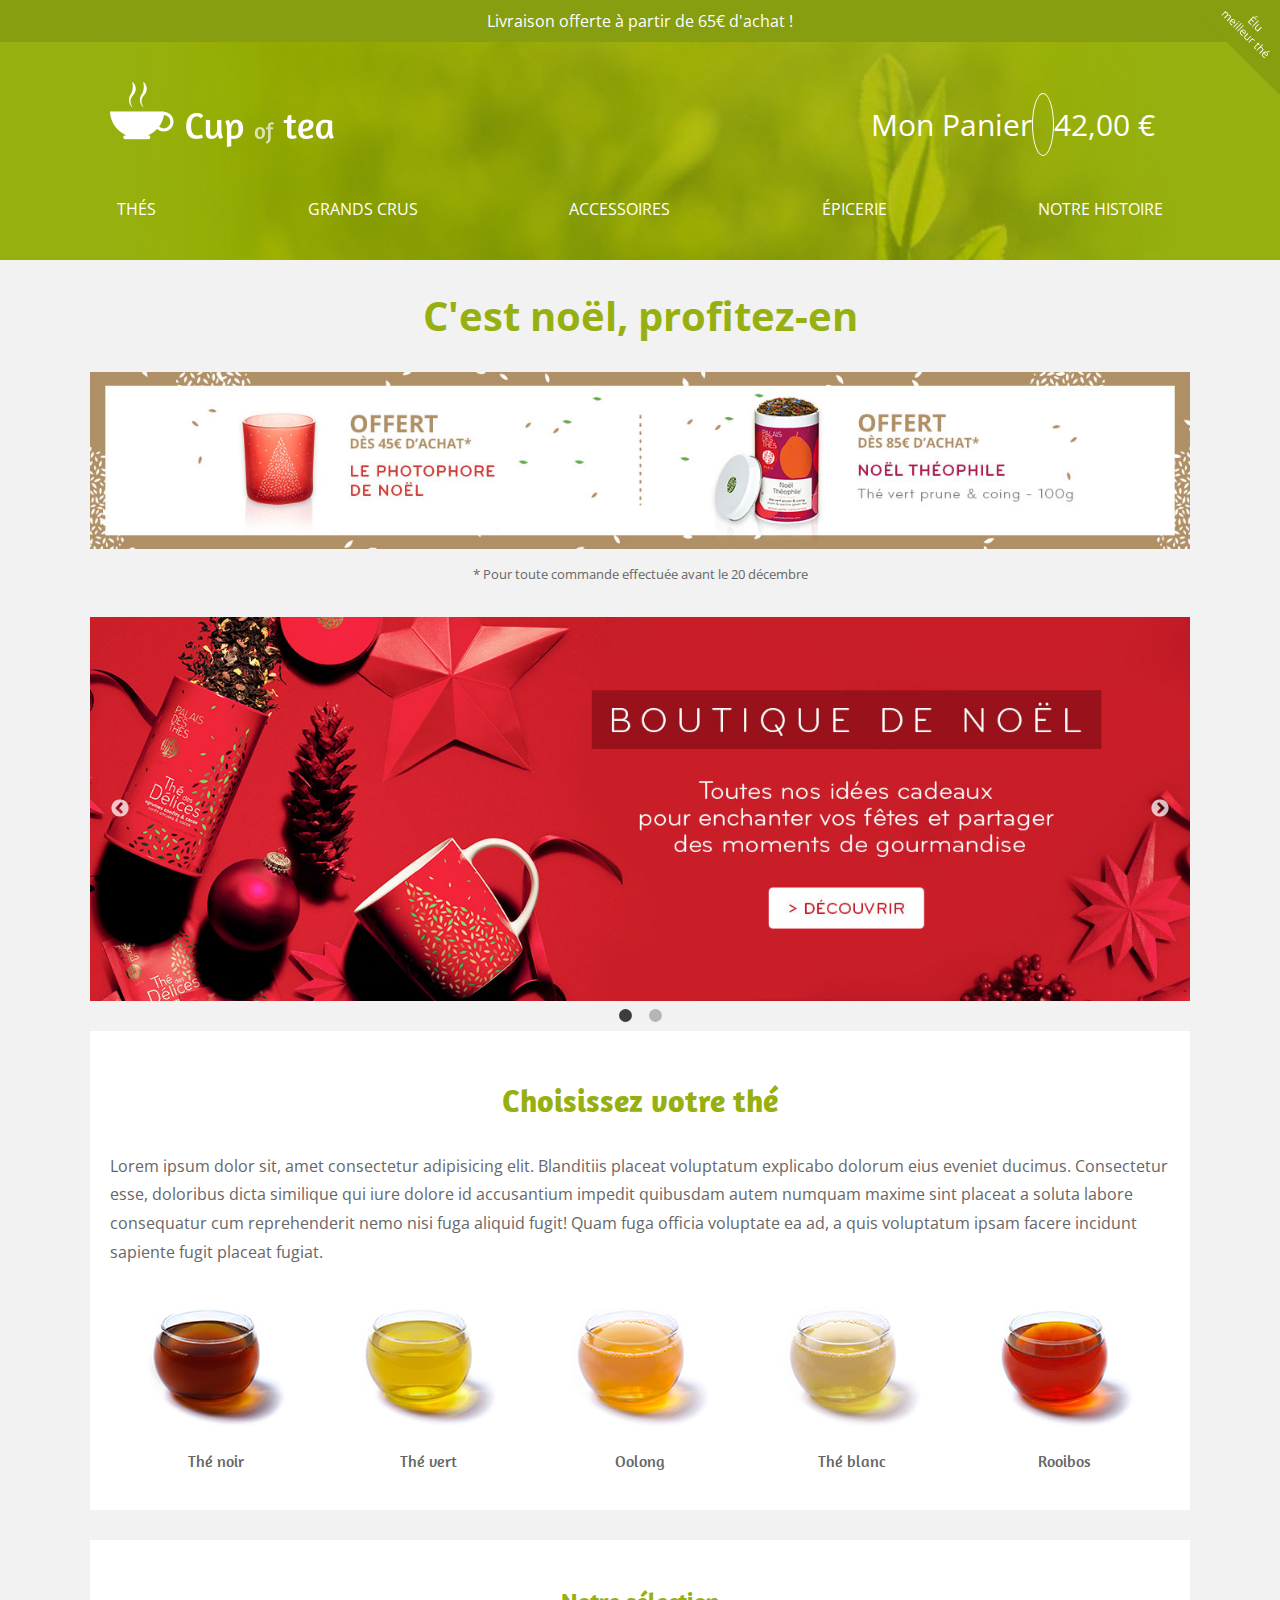
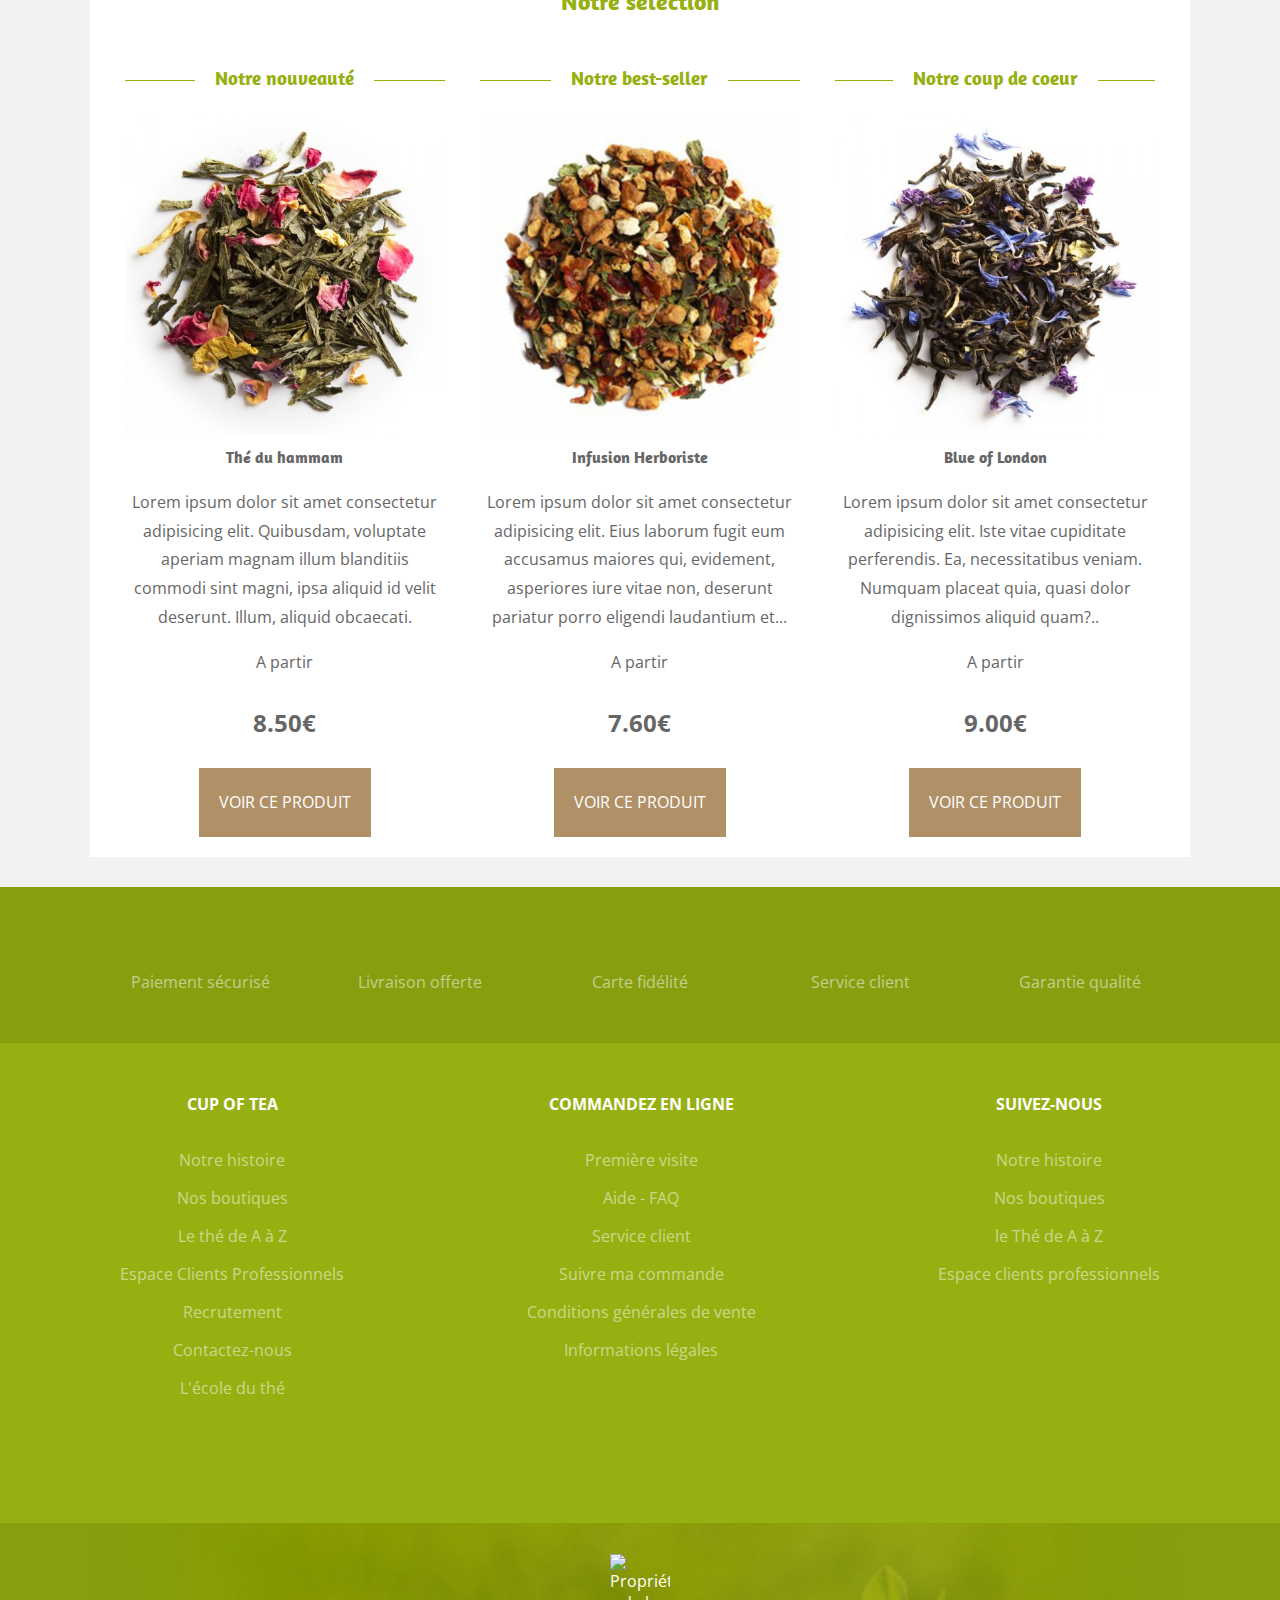
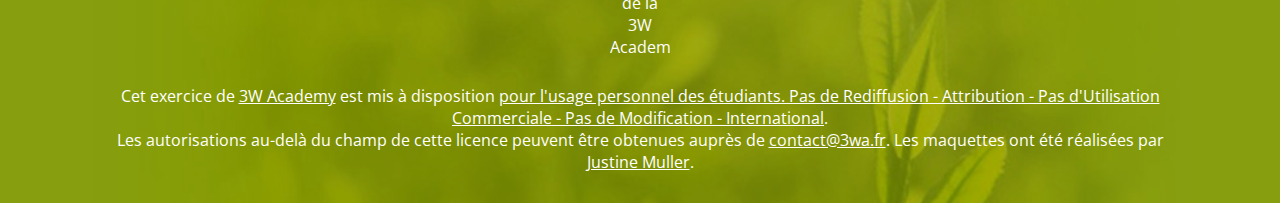
==== x_project/index.html @ 000417be "Add files via upload" ====
<!DOCTYPE html>
<html lang="fr">

<head>
  <meta charset="UTF-8">
  <meta http-equiv="X-UA-Compatible" content="IE=edge">
  <meta name="viewport" content="width=device-width, initial-scale=1.0">
  <title>Cup of Tea</title>
  <link rel="icon" type="image/png" href="img/favicon.png">
  <meta name="description" content="Cup of tea thés du monde">
  <link rel="stylesheet" href="https://cdnjs.cloudflare.com/ajax/libs/font-awesome/6.2.0/css/all.min.css"
    integrity="sha512-xh6O/CkQoPOWDdYTDqeRdPCVd1SpvCA9XXcUnZS2FmJNp1coAFzvtCN9BmamE+4aHK8yyUHUSCcJHgXloTyT2A=="
    crossorigin="anonymous" referrerpolicy="no-referrer" />

  <link rel="stylesheet" type="text/css" href="./css/slick.css">
  <link rel="stylesheet" type="text/css" href="./css/slick-theme.css">
  <link rel="stylesheet" href="css/style.css">
</head>

<body class="page_index">
  <header>

    <img class="angleHt" src="img/ribbon.svg" alt="meilleur thé">
    <div class="bandeau">
      <span>Livraison offerte à partir de 65€ d'achat !</span>
    </div>

    <div class="container blocHeader">
      <div class="headerHt">
        <a href="index.html"><img src="./img/logo.png" alt="logo Cup of tea">
        </a>
        <!-- lien vers le pannier -->
        <a href="#" class="lienPanier">
          <span class="txt">Mon Panier</span>
          <div class="logoPanier">
            <i class="fa-solid fa-cart-shopping"></i>
            <span>42,00 €</span>
          </div>
        </a>

      </div>

      <nav>
        <ul>
          <li><a href="listing.html">Thés</a></li>
          <li><a href="product.html">Grands crus</a></li>
          <li><a href="#">accessoires</a></li>
          <li><a href="#">&#201;picerie</a></li>
          <li><a href="about.html">Notre histoire</a></li>
        </ul>
      </nav>
    </div>
  </header>

  <!--       
___  ___      _       
|  \/  |     (_)      
| .  . | __ _ _ _ __  
| |\/| |/ _` | | '_ \ 
| |  | | (_| | | | | |
\_|  |_/\__,_|_|_| |_|
                      
     -->
  <main class="container">
    <!-- ************************************************************************** -->
    <!-- *****************************     Aside  *********************************** -->
    <!-- **************************************************************************** -->
    <aside>
      <strong>C'est noël, profitez-en</strong>
      <img src="img/offre-noel.jpg" alt="offre spéciale noël">
      <small>* Pour toute commande effectuée avant le 20 décembre </small>
    </aside>
    <div class="sliderSlick">
      <div><img src="img/slider/1.jpg" alt="promo noel"></div>
      <div><img src="img/slider/2.jpg" alt="collection limitée"></div>
    </div>
    <!-- **************************************************************************** -->
    <!-- *********************    section choisissez votre thé  ********************* -->
    <!-- **************************************************************************** -->
    <section class="choiseThe">
      <h1>Choisissez votre thé</h1>
      <p>
        Lorem ipsum dolor sit, amet consectetur adipisicing elit. Blanditiis
        placeat voluptatum explicabo dolorum eius eveniet ducimus. Consectetur
        esse, doloribus dicta similique qui iure dolore id accusantium impedit
        quibusdam autem numquam maxime sint placeat a soluta labore
        consequatur cum reprehenderit nemo nisi fuga aliquid fugit! Quam fuga
        officia voluptate ea ad, a quis voluptatum ipsam facere incidunt
        sapiente fugit placeat fugiat.
      </p>
      <!-- *****************   liens vers thés *********************** -->
      <div class="itemsWrapper">
        <a href="">
          <figure>
            <img src="img/tea/1.jpg" alt="thé noir">
            <figcaption>Thé noir</figcaption>
          </figure>
        </a>

        <a href="">
          <figure>
            <img src="img/tea/2.jpg" alt="thé vert">
            <figcaption>Thé vert</figcaption>
          </figure>
        </a>

        <a href="">
          <figure>
            <img src="img/tea/3.jpg" alt="thé Oolong">
            <figcaption>Oolong</figcaption>
          </figure>
        </a>


        <a href="">
          <figure>
            <img src="img/tea/4.jpg" alt="Thé blanc">
            <figcaption>Thé blanc</figcaption>
          </figure>
        </a>


        <a href="">
          <figure>
            <img src="img/tea/5.jpg" alt="Rooibos">
            <figcaption>Rooibos</figcaption>
          </figure>
        </a>

      </div>
    </section>
    <!-- ********************************************************* -->
    <!-- *****************  section selection *********************-->
    <!-- ********************************************************* -->
    <section class="container selection">
      <h2>Notre sélection</h2>
      <div class="wrapSelection">
        <article>

          <h3>Notre nouveauté</h3>


          <figure>
            <img src="./img/product/product1_big.jpg" alt="thé du hammam">
            <figcaption>Thé du hammam</figcaption>
          </figure>
          <p>
            Lorem ipsum dolor sit amet consectetur adipisicing elit. Quibusdam,
            voluptate aperiam magnam illum blanditiis commodi sint magni, ipsa
            aliquid id velit deserunt. Illum, aliquid obcaecati.</p>
          <p>A partir</p>
          <p class="prix">8.50€</p>
          <a href="#">Voir ce produit</a>
        </article>
        <article>
          <h3>Notre best-seller</h3>
          <figure>
            <img src="./img/product/product2_big.jpg" alt="Infusion Herboriste">
            <figcaption>Infusion Herboriste</figcaption>
          </figure>
          <p>
            Lorem ipsum dolor sit amet consectetur adipisicing elit. Eius
            laborum fugit eum accusamus maiores qui, evidement, asperiores iure vitae non,
            deserunt pariatur porro eligendi laudantium et...</p>
          <p>A partir</p>
          <p class="prix">7.60€</p>
          <a href="# ">Voir ce produit</a>
        </article>
        <article>
          <h3>Notre coup de coeur</h3>
          <figure>
            <img src="./img/product/product3_big.jpg" alt="Blue of London">
            <figcaption>Blue of London</figcaption>
          </figure>
          <p>
            Lorem ipsum dolor sit amet consectetur adipisicing elit. Iste vitae
            cupiditate perferendis. Ea, necessitatibus veniam.
            Numquam placeat quia, quasi dolor dignissimos aliquid quam?..</p>
          <p>A partir</p>
          <p class="prix">9.00€</p>
          <a href="product.html">Voir ce produit</a>
        </article>

      </div>



    </section>
  </main>
  <!-- 
   __            _            
  / _|          | |           
 | |_ ___   ___ | |_ ___ _ __ 
 |  _/ _ \ / _ \| __/ _ | '__|
 | || (_) | (_) | ||  __| |   
 |_| \___/ \___/ \__\___|_| 
 -->

  <footer>
    <!-- contient le fond pour parties ht et bas-->

    <div class="infos container">
      <a href="">Paiement sécurisé</a>
      <a href="">Livraison offerte</a>
      <a href="">Carte fidélité</a>
      <a href="">Service client</a>
      <a href="">Garantie qualité</a>
    </div>

    <div class="liensLarge">
      <!--pour mettre fond vert clair-->
      <div class="liensFooter container">
        <nav class="navFooter">
          <div>
            <strong>Cup of tea</strong>
            <ul>
              <li><a href="#">Notre histoire</a></li>
              <li><a href="#">Nos boutiques</a></li>
              <li><a href="#">Le thé de A à Z</a></li>
              <li><a href="#">Espace Clients Professionnels</a></li>
              <li><a href="#">Recrutement</a></li>
              <li><a href="#">Contactez-nous</a></li>
              <li><a href="#">L'école du thé</a></li>
            </ul>
          </div>
          <div>
            <strong>Commandez en ligne</strong>
            <ul>
              <li><a href="">Première visite</a></li>
              <li><a href="">Aide - FAQ</a></li>
              <li><a href="">Service client</a></li>
              <li><a href="">Suivre ma commande</a></li>
              <li><a href="">Conditions générales de vente</a></li>
              <li><a href="">Informations légales</a></li>
            </ul>
          </div>
          <div>
            <strong>Suivez-nous</strong>
            <ul>
              <li><a href="">Notre histoire</a></li>
              <li><a href="">Nos boutiques</a></li>
              <li><a href="">le Thé de A à Z</a></li>
              <li><a href="">Espace clients professionnels</a></li>
            </ul>
          </div>
        </nav>
      </div>
    </div>

    <div class="copyrightLarge">
      <!-- Pour mettre photo en fond-->
      <div class="copyright container">
        <p>
          <a rel="license" href="https://3wa.fr/propriete-materiel-pedagogique/"><img alt="Propriété de la 3W Academy"
              src="https://3wa.fr/wp-content/themes/3wa2015/img/logos/big.png"></a>
        </p>
        <br>
        <span>Cet exercice</span> de
        <a href="https://3wa.fr">3W Academy</a> est mis à disposition
        <a rel="license" href="https://3wa.fr/propriete-materiel-pedagogique/">pour l'usage personnel des étudiants. Pas
          de Rediffusion -
          Attribution - Pas d'Utilisation Commerciale - Pas de Modification -
          International</a>.<br>
        Les autorisations au-delà du champ de cette licence peuvent être
        obtenues auprès de
        <a href="mailto:contact@3wa.fr" rel="cc:morePermissions">contact@3wa.fr</a>. Les maquettes ont été réalisées par
        <a href="https://www.justine-muller.fr">Justine Muller</a>.
      </div>
      <!-- end of .footer -->
    </div>
  </footer>
  <!-- ************************************************************************* -->
  <!-- ***************************  scripts ************************************ -->
  <!-- ************************************************************************* -->
  <script src="https://cdnjs.cloudflare.com/ajax/libs/jquery/3.6.1/jquery.min.js"></script>
  <script src="js/slick.min.js"></script>
  <script>
    $(document).ready(function () {
      $(".sliderSlick").slick({
        dots: true,
      });
    });
  </script>
</body>

</html>
---- x_project/css/style.css ----
@import url("https://fonts.googleapis.com/css2?family=Amaranth:ital,wght@0,400;0,700;1,400;1,700&family=Open+Sans:ital,wght@0,400;0,500;0,700;1,400;1,500;1,700&display=swap");
/**********************************************************
 _____ _       _           _ 
|  __ | |     | |         | |
| |  \| | ___ | |__   __ _| |
| | __| |/ _ \| '_ \ / _` | |
| |_\ | | (_) | |_) | (_| | |
 \____|_|\___/|_.__/ \__,_|_|*/
* {
  box-sizing: border-box;
}

html {
  font-size: 62.5%;
}

.container {
  max-width: 1100px;
  margin: auto;
}

body {
  font-size: 1.6rem;
  font-family: "Open Sans", sans-serif;
  margin: 0; /*enleve la marge autour de la page */
  background-color: #f2f2f2;
  color: #666;
}

section {
  background-color: white;
}

h1,
h2,
h3 {
  text-align: center;
  font-family: "Amaranth", sans-serif;
  color: #96b011;
}

ul {
  padding: 10px 0px;
  list-style: none;
}

figure {
  margin: 0;
}

a {
  text-decoration: none;
  color: #fff;
}

img {
  max-width: 100%;
  display: inline-block;
}

.clear {
  clear: both;
}

.button, .page_product form button, .selection a {
  background-color: #b09067;
  text-transform: uppercase;
  padding: 20px 20px;
}
.button:hover, .page_product form button:hover, .selection a:hover {
  background-color: rgba(176, 144, 103, 0.75);
}

.page_index h3,
.page_listing h2 {
  width: 100%;
  overflow: hidden;
}
.page_index h3::before, .page_index h3::after,
.page_listing h2::before,
.page_listing h2::after {
  content: "";
  display: inline-block;
  width: 100%;
  margin: 0 2rem 0 -100%;
  vertical-align: middle;
  border-bottom: 1px solid;
}
.page_index h3::after,
.page_listing h2::after {
  margin: 0 -100% 0 2rem;
}

/*
  _                    _           
 | |                  | |          
 | |__   ___  __ _  __| | ___ _ __ 
 | '_ \ / _ \/ _` |/ _` |/ _ | '__|
 | | | |  __| (_| | (_| |  __| |   
 |_| |_|\___|\__,_|\__,_|\___|_|   

*/
header {
  background-color: #96b011;
  text-align: center;
  color: #fff;
}

.angleHt {
  width: 95px;
  position: absolute;
  right: 0px;
  display: none;
}
@media screen and (min-width: 768px) {
  .angleHt {
    display: block;
    float: right;
  }
}

.bandeau {
  padding: 10px;
  background-color: rgba(0, 0, 0, 0.1);
}

.blocHeader {
  background-image: url("../img/bg.jpg");
  background-size: cover;
  background-position: center;
  padding: 120px 0 20px 0;
  display: flex;
  flex-direction: column;
  justify-content: space-between;
  align-items: center;
  flex-wrap: wrap;
}
@media screen and (min-width: 768px) {
  .blocHeader {
    padding: 20px 20px;
  }
}
@media screen and (min-width: 768px) {
  .blocHeader .headerHt {
    display: flex;
    flex-direction: column;
    justify-content: space-between;
    align-items: center;
    flex-wrap: wrap;
    flex-direction: row;
    align-items: center;
    width: 100%;
    padding: 20px 0;
  }
}
.blocHeader nav {
  width: 100%;
}
.blocHeader ul {
  display: flex;
  flex-direction: column;
  justify-content: space-between;
  align-items: center;
  flex-wrap: wrap;
}
.blocHeader ul li {
  text-transform: uppercase;
  margin-bottom: 30px;
}
.blocHeader ul li a {
  padding: 7px;
}
.blocHeader ul li a:hover {
  background-color: rgba(255, 255, 255, 0.2);
}
@media screen and (min-width: 768px) {
  .blocHeader ul li {
    margin-bottom: 10px;
  }
}
@media screen and (min-width: 768px) {
  .blocHeader ul {
    flex-direction: row;
    margin-bottom: 0;
  }
}
.blocHeader .lienPanier {
  display: block;
  position: fixed;
  background-color: #96b011;
  font-size: 3rem;
  top: 60px;
  left: 0px;
  z-index: 10;
  padding: 15px;
  border: 1px solid rgba(0, 0, 0, 0.3);
  box-shadow: 0px 0px 3px 1px rgba(0, 0, 0, 0.2);
  border-left: none;
  border-radius: 0px 200px 200px 0px;
}
@media screen and (min-width: 768px) {
  .blocHeader .lienPanier {
    display: flex;
    position: static;
    background-color: transparent;
    border: none;
    box-shadow: none;
    padding-bottom: 0;
  }
}
.blocHeader .lienPanier i {
  border: solid white 1px;
  border-radius: 100% 100%;
  padding: 10px;
}
.blocHeader .lienPanier span.txt {
  display: none;
}
@media screen and (min-width: 768px) {
  .blocHeader .lienPanier span.txt {
    display: inline;
  }
}
/*
   __            _            
  / _|          | |           
 | |_ ___   ___ | |_ ___ _ __ 
 |  _/ _ \ / _ \| __/ _ | '__|
 | || (_) | (_) | ||  __| |   
 |_| \___/ \___/ \__\___|_|   

*/
footer {
  background-color: #879e0f;
  margin-top: 30px;
}

.infos {
  display: flex;
  flex-direction: column;
  justify-content: space-between;
  align-items: center;
  flex-wrap: wrap;
  flex-direction: row;
  justify-content: space-around;
}
.infos a {
  display: block;
  width: 48%;
  padding: 30px 0;
  text-align: center;
  align-items: center;
  opacity: 0.5;
}
.infos a::before {
  font-family: FontAwesome;
  font-size: 30px;
  display: block;
  margin: 10px auto 10px auto;
}
.infos a:first-child::before {
  content: "\f023";
}
.infos a:nth-child(2)::before {
  content: "\f0d1";
}
.infos a:nth-child(3)::before {
  content: "\f3d1";
}
.infos a:nth-child(4)::before {
  content: "\f879";
}
.infos a:nth-child(5)::before {
  content: "\f058";
}
.infos a:hover {
  opacity: 1;
}
@media screen and (min-width: 768px) {
  .infos a {
    width: 18%;
  }
}

.liensLarge {
  background-color: #96b011;
}

.liensFooter {
  margin-top: 20px;
  text-align: center;
  display: flex;
  flex-direction: column;
  justify-content: space-between;
  align-items: center;
  flex-wrap: wrap;
}
.liensFooter .navFooter {
  padding: 50px 30px;
}
@media screen and (min-width: 768px) {
  .liensFooter .navFooter {
    width: 100%;
    display: flex;
    flex-direction: column;
    justify-content: space-between;
    align-items: center;
    flex-wrap: wrap;
    flex-direction: row;
    align-items: flex-start;
  }
}
@media screen and (min-width: 768px) {
  .liensFooter {
    width: 100%;
  }
}
.liensFooter div {
  margin-bottom: 40px;
}
.liensFooter strong {
  margin-top: 30px;
  color: white;
  text-transform: uppercase;
}
.liensFooter li {
  padding: 8px 0;
}
.liensFooter a {
  opacity: 0.5;
}
.liensFooter a:hover {
  opacity: 1;
}

.copyrightLarge {
  background-color: #879e0f;
}

.copyright {
  padding: 15px 15px 30px 15px;
  text-align: center;
  color: #fff;
  background-image: url("../img/bg.jpg");
  background-size: cover;
  background-position: center;
  box-shadow: inset 0 0 0 100vmax rgba(0, 0, 0, 0.1);
}
.copyright p {
  margin-bottom: 5px;
}
.copyright img {
  width: 60px;
}
.copyright a {
  text-decoration: underline;
}

main {
  line-height: 1.8;
}

.page_indexh1, .page_indexh2 {
  font-size: 3.2rem;
}
.page_indexh3 {
  font-size: 2.5rem;
}

.page_index aside,
.page_index .sliderSlick {
  display: none;
}
@media screen and (min-width: 768px) {
  .page_index aside,
.page_index .sliderSlick {
    display: block;
    text-align: center;
  }
  .page_index aside strong,
.page_index .sliderSlick strong {
    display: block;
    margin: 20px 0;
    color: #96b011;
    font-size: 4rem;
  }
  .page_index aside .slick-prev,
.page_index .sliderSlick .slick-prev {
    left: 20px;
    z-index: 1;
  }
  .page_index aside .slick-next,
.page_index .sliderSlick .slick-next {
    right: 20px;
  }
  .page_index aside .slick-dots li button:before,
.page_index .sliderSlick .slick-dots li button:before {
    font-size: 15px;
  }
  .page_index aside small,
.page_index .sliderSlick small {
    display: inline-block;
    margin: 5px 0 30px 0;
  }
}

.choiseThe {
  margin-top: 30px;
  padding: 20px;
}
.choiseThe .itemsWrapper {
  padding: 15px 0;
  display: flex;
  flex-direction: column;
  justify-content: space-between;
  align-items: center;
  flex-wrap: wrap;
  flex-direction: row;
  justify-content: center;
}
@media screen and (min-width: 1025px) {
  .choiseThe .itemsWrapper {
    flex-wrap: nowrap;
  }
}
.choiseThe .itemsWrapper:hover a {
  opacity: 0.5;
}
.choiseThe .itemsWrapper a {
  width: 48%;
}
.choiseThe .itemsWrapper a figure {
  margin: 0;
  padding: 0;
  color: #666;
  text-align: center;
  font-family: "Amaranth", sans-serif;
}
.choiseThe .itemsWrapper a:hover {
  opacity: 1;
}

.page_index .prix {
  font-weight: 700;
}

.selection {
  margin-top: 30px;
  padding: 20px;
  text-align: center;
}
@media screen and (min-width: 1025px) {
  .selection .wrapSelection {
    display: flex;
    flex-direction: column;
    justify-content: space-between;
    align-items: center;
    flex-wrap: wrap;
    flex-direction: row;
    flex-wrap: nowrap;
    align-items: flex-start;
  }
}
.selection article {
  padding: 0 15px;
}
@media screen and (min-width: 1025px) {
  .selection article {
    width: 33%;
  }
}
.selection figcaption {
  font-family: "Amaranth", sans-serif;
  font-weight: bold;
}
.selection .prix {
  font-size: 2.4rem;
}
.selection a {
  display: inline-block;
}

.page_listing h2 {
  text-align: left;
  margin-bottom: 0px;
}
.page_listing h2::before {
  margin-right: 0px;
}
.page_listing h2 + p {
  text-align: left;
  margin-top: 0px;
}

.page_listing h3 {
  color: #666;
}

.page_product article {
  background-color: #fff;
  margin-top: 30px;
  padding: 30px 20px;
}
.page_product article h1 {
  font-size: 3.2rem;
}
.page_product .unchecked {
  color: #666;
}
.page_product .checked {
  color: rgb(255, 217, 0);
}
.page_product .description {
  text-align: center;
  display: flex;
  flex-direction: column;
  justify-content: space-between;
  align-items: center;
  flex-wrap: wrap;
  width: 100%;
}
.page_product .description .wrapperDesignation {
  color: #666;
}
.page_product .description .wrapperDesignation p {
  font-family: "Amaranth", sans-serif;
  font-size: 2rem;
  margin-top: 5px;
}
.page_product .description .wrapperDesignation h2 {
  color: #666;
  font-size: 2.5rem;
  margin: 0px;
}
@media screen and (min-width: 768px) {
  .page_product .description .wrapperDesignation {
    width: 50%;
    text-align: left;
  }
  .page_product .description .wrapperDesignation .ref {
    display: inline-block;
    text-align: center;
  }
}
.page_product .description .wrapperRatings {
  margin-top: 20px;
  color: #96b011;
}
@media screen and (min-width: 768px) {
  .page_product .description .wrapperRatings {
    width: 50%;
    margin-top: 0px;
    text-align: right;
  }
}
@media screen and (min-width: 768px) {
  .page_product .description {
    flex-direction: row;
    align-items: flex-start;
  }
}
@media screen and (min-width: 768px) {
  .page_product .description img {
    max-width: 50%;
    margin-top: 20px;
  }
}
.page_product form {
  width: 100%;
}
.page_product form select {
  width: 100%;
  font-size: 1.6rem;
  border: 1px solid lightgrey;
  padding: 10px;
  background: linear-gradient(90deg, rgb(255, 255, 255) calc(100% - 20px), #f2f2f2 20px);
}
.page_product form div {
  font-size: 4rem;
  font-family: "Amaranth", sans-serif;
  width: 100%;
}
.page_product form button {
  width: 100%;
  border: none;
  color: #f2f2f2;
}
.page_product form .wishList {
  width: -webkit-fit-content;
  width: -moz-fit-content;
  width: fit-content;
  color: #96b011;
  background-color: #fff;
  margin-right: 0;
  text-transform: none;
}
.page_product form .wishList::before {
  font-family: FontAwesome;
  display: inline-block;
  margin: 0 5px;
  content: "\f004";
}
.page_product form .wishList:hover {
  color: #fff;
}
@media screen and (min-width: 768px) {
  .page_product form {
    width: 50%;
    text-align: right;
    margin-top: 20px;
  }
}
.page_product p:nth-last-child(-n+2) {
  font-weight: bold;
}

.page_about section {
  margin-top: 30px;
  padding: 30px 20px;
}
.page_about section h1 {
  font-size: 3.2rem;
  text-align: center;
}
.page_about section h2 {
  color: #666;
  font-size: 2.5rem;
  margin: 0px;
  text-align: left;
}
.page_about section h3 {
  text-align: left;
}
.page_about section .imgLeft {
  float: left;
  margin-right: 20px;
}
.page_about section .imgRight {
  float: right;
  margin-left: 20px;
}
.page_about section .concept {
  background-color: rgba(150, 176, 17, 0.2);
  padding: 45px 15px;
  text-align: center;
}
.page_about section .concept h3 {
  color: #666;
  text-align: center;
}
.page_about section .concept h3::before {
  content: "";
  background-size: cover;
  position: relative;
  margin: 20px auto 20px auto;
  padding: 5px;
  display: block;
  width: 70px;
  height: 70px;
  display: block;
  background-image: url("../img/concept/1.svg");
}
.page_about section .concept h3.deux::before {
  background-image: url("../img/concept/2.svg");
}
.page_about section .concept h3.trois::before {
  background-image: url("../img/concept/3.svg");
}
@media screen and (min-width: 1025px) {
  .page_about section .concept {
    display: flex;
    flex-direction: column;
    justify-content: space-between;
    align-items: center;
    flex-wrap: wrap;
    flex-direction: row;
    flex-wrap: nowrap;
  }
  .page_about section .concept div {
    width: 32%;
  }
}/*# sourceMappingURL=style.css.map */
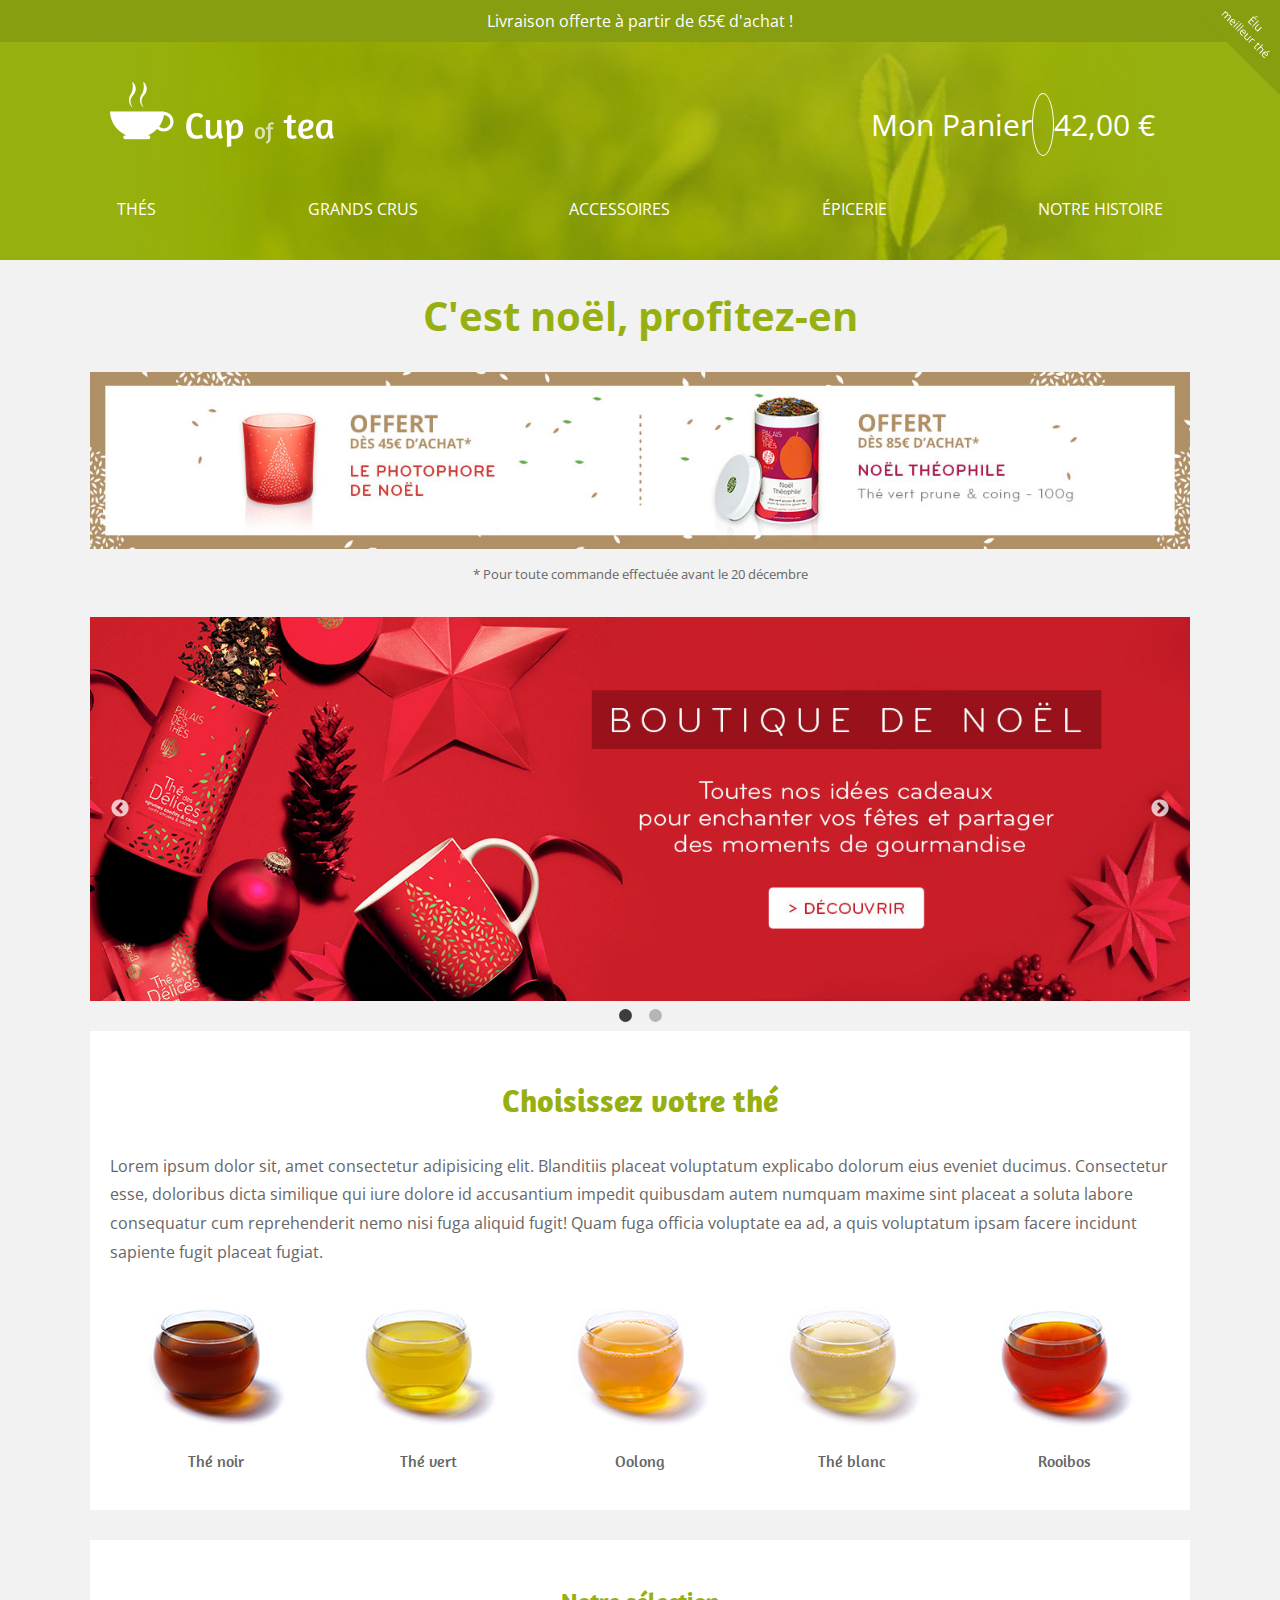
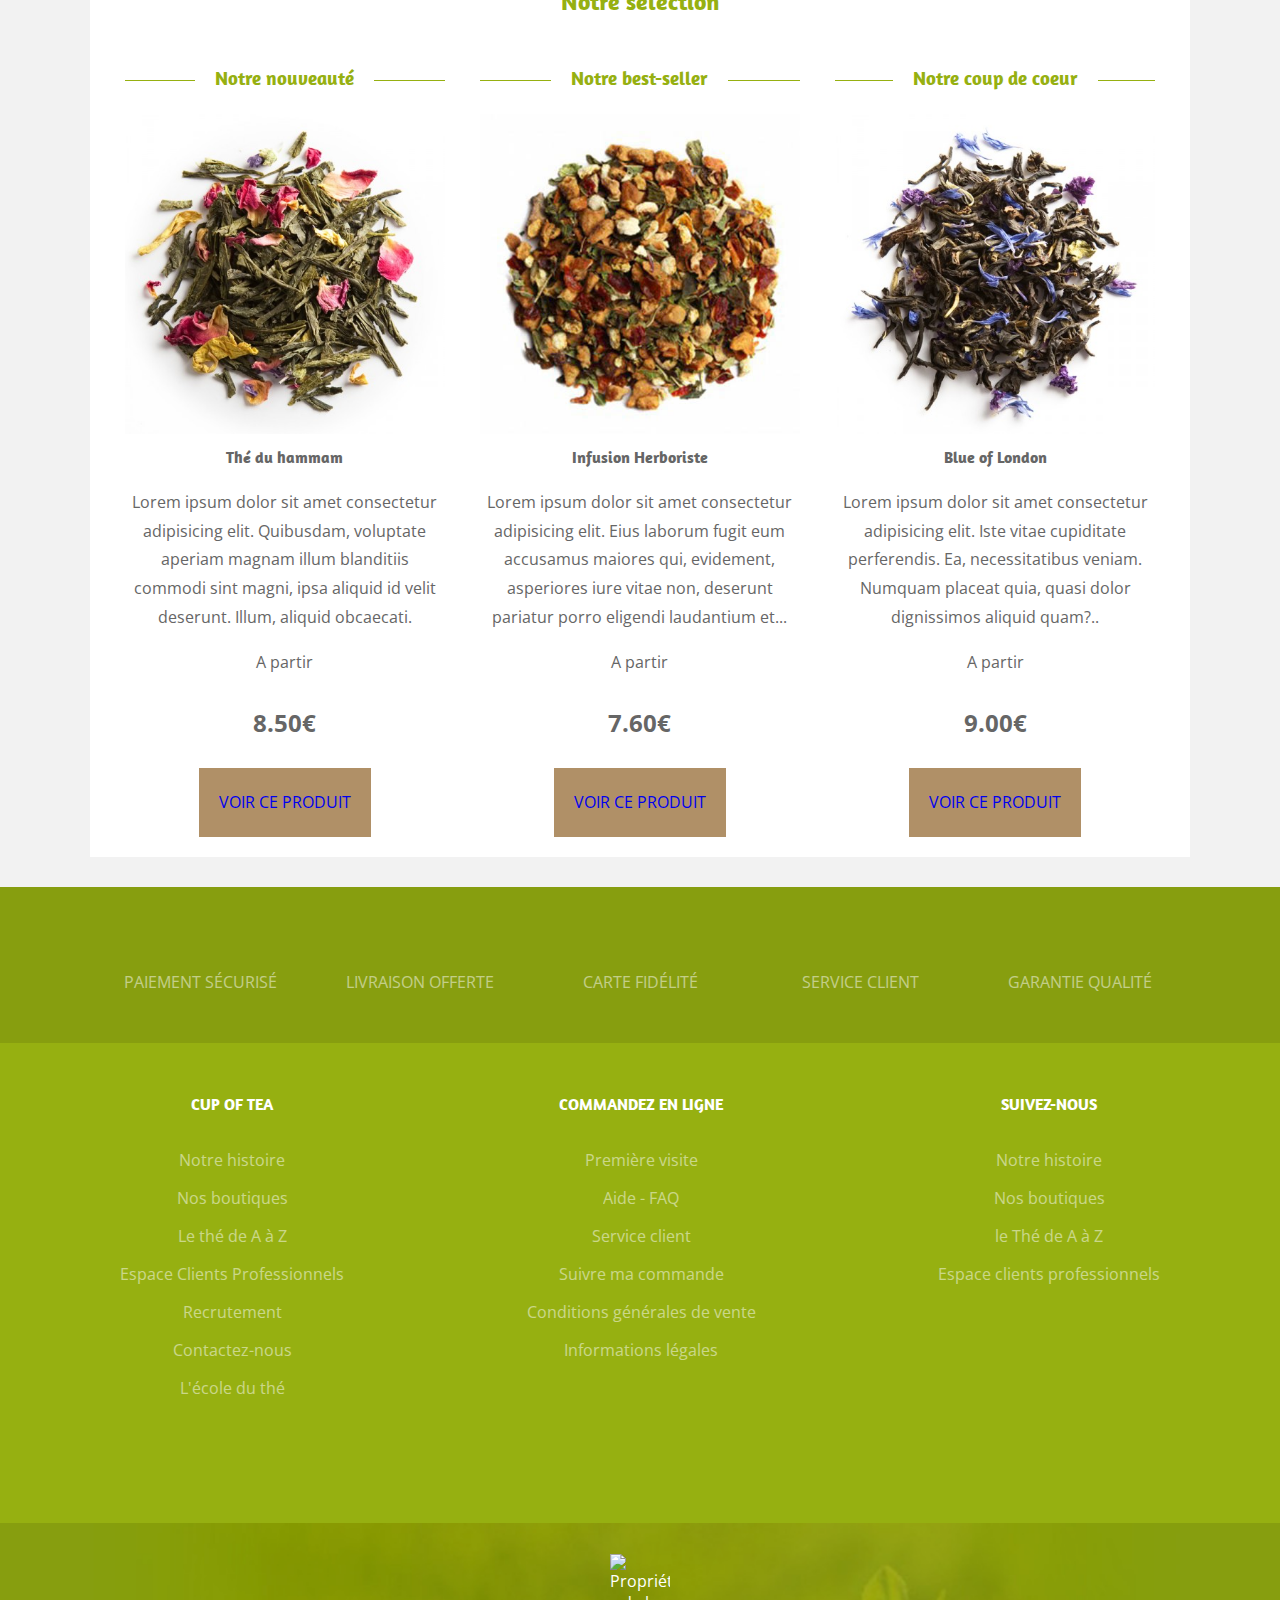
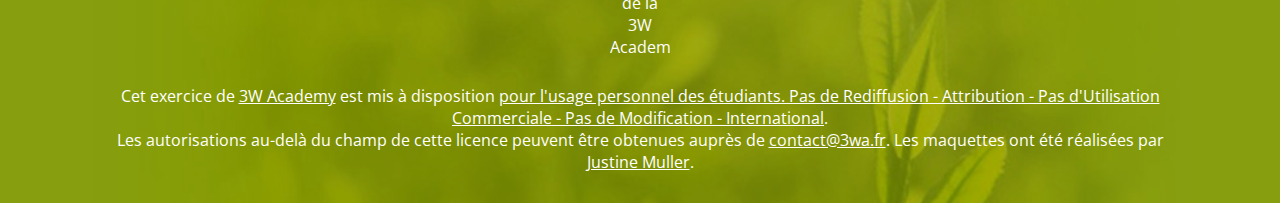
==== commit 706c175f: "Add files via upload" ====
--- a/x_project/index.html
+++ b/x_project/index.html
@@ -90,21 +90,21 @@
       </p>
       <!-- *****************   liens vers thés *********************** -->
       <div class="itemsWrapper">
-        <a href="">
+        <a href="listing.html">
           <figure>
             <img src="img/tea/1.jpg" alt="thé noir">
             <figcaption>Thé noir</figcaption>
           </figure>
         </a>
 
-        <a href="">
+        <a href="listing.html">
           <figure>
             <img src="img/tea/2.jpg" alt="thé vert">
             <figcaption>Thé vert</figcaption>
           </figure>
         </a>
 
-        <a href="">
+        <a href="listing.html">
           <figure>
             <img src="img/tea/3.jpg" alt="thé Oolong">
             <figcaption>Oolong</figcaption>
@@ -112,7 +112,7 @@
         </a>
 
 
-        <a href="">
+        <a href="listing.html">
           <figure>
             <img src="img/tea/4.jpg" alt="Thé blanc">
             <figcaption>Thé blanc</figcaption>
@@ -120,7 +120,7 @@
         </a>
 
 
-        <a href="">
+        <a href="listing.html">
           <figure>
             <img src="img/tea/5.jpg" alt="Rooibos">
             <figcaption>Rooibos</figcaption>
--- a/x_project/css/style.css
+++ b/x_project/css/style.css
@@ -50,7 +50,6 @@
 
 a {
   text-decoration: none;
-  color: #fff;
 }
 
 img {
@@ -103,6 +102,9 @@
 header {
   background-color: #96b011;
   text-align: center;
+  color: #fff;
+}
+header a {
   color: #fff;
 }
 
@@ -234,6 +236,9 @@
   background-color: #879e0f;
   margin-top: 30px;
 }
+footer a {
+  color: #fff;
+}
 
 .infos {
   display: flex;
@@ -249,6 +254,7 @@
   width: 48%;
   padding: 30px 0;
   text-align: center;
+  text-transform: uppercase;
   align-items: center;
   opacity: 0.5;
 }
@@ -322,6 +328,7 @@
   margin-top: 30px;
   color: white;
   text-transform: uppercase;
+  font-family: "Amaranth", sans-serif;
 }
 .liensFooter li {
   padding: 8px 0;
@@ -596,6 +603,7 @@
 }
 .page_product form .wishList::before {
   font-family: FontAwesome;
+  color: #e7877a;
   display: inline-block;
   margin: 0 5px;
   content: "\f004";
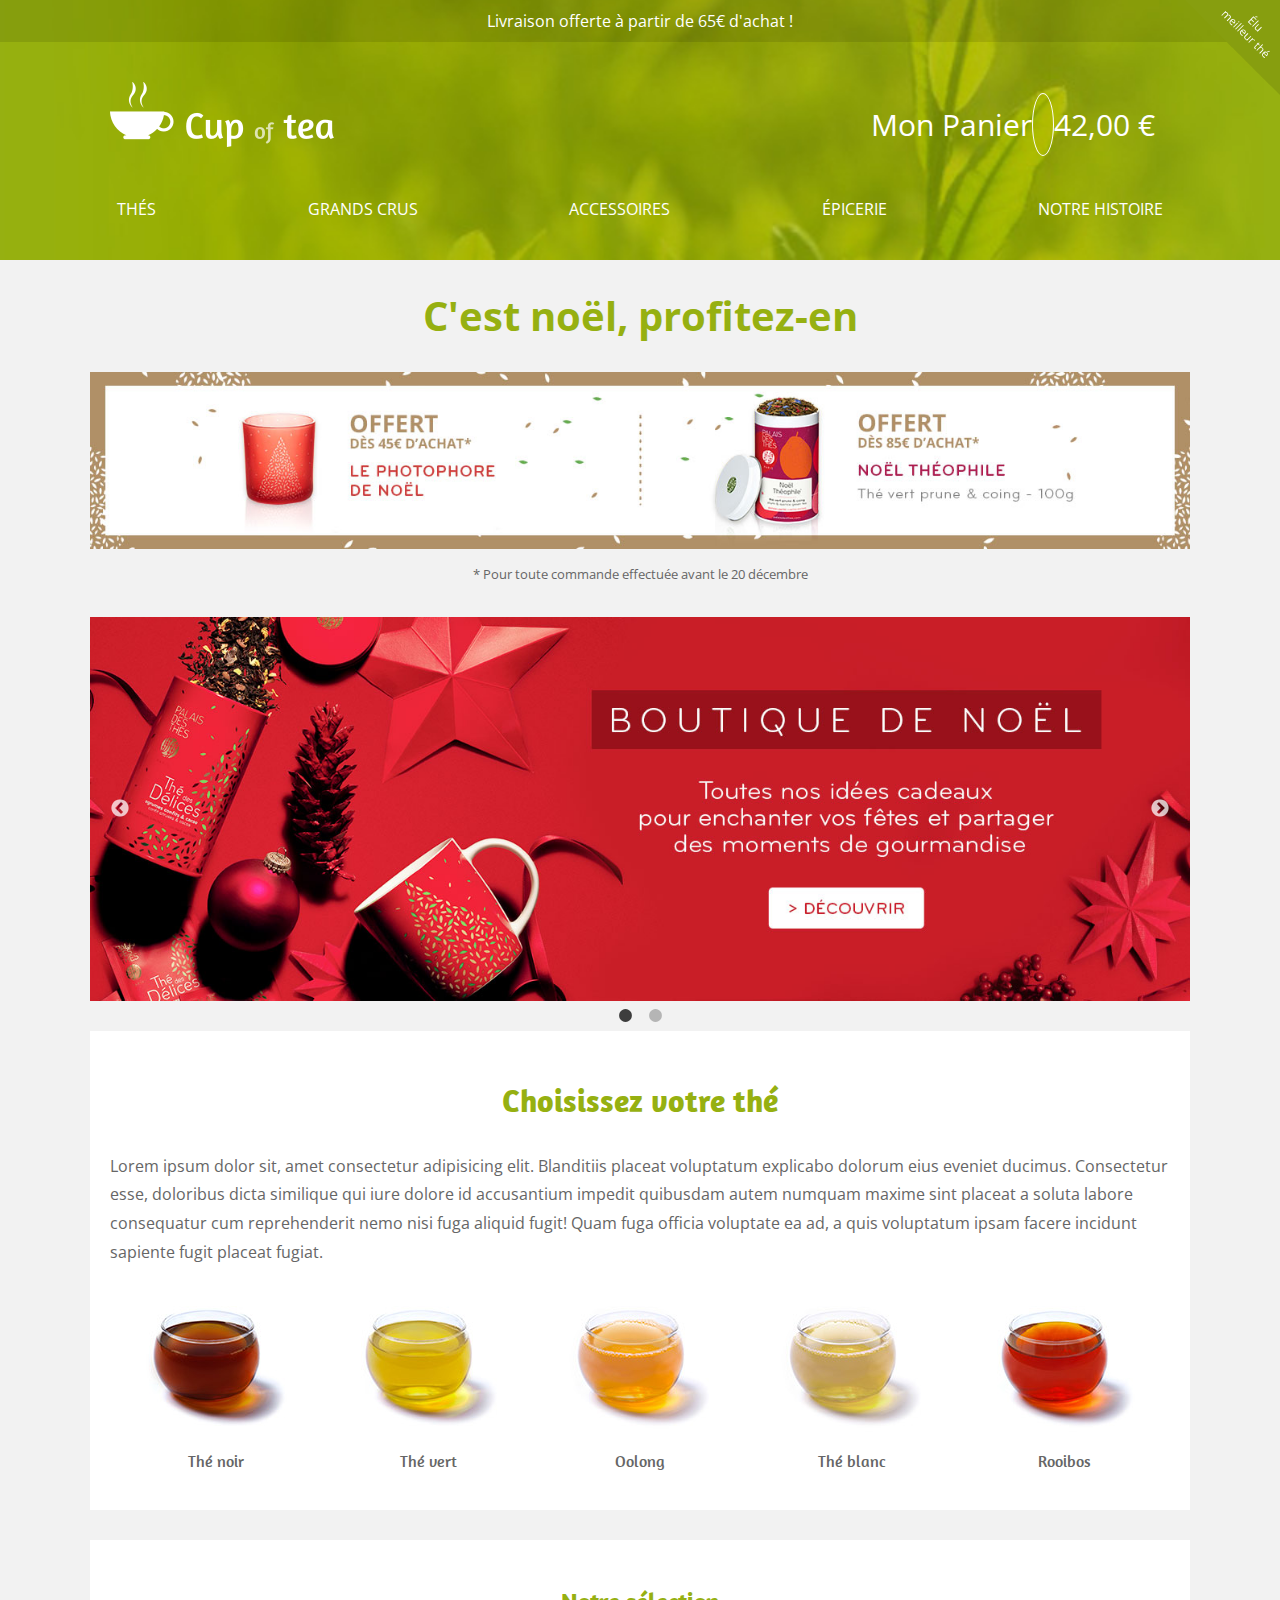
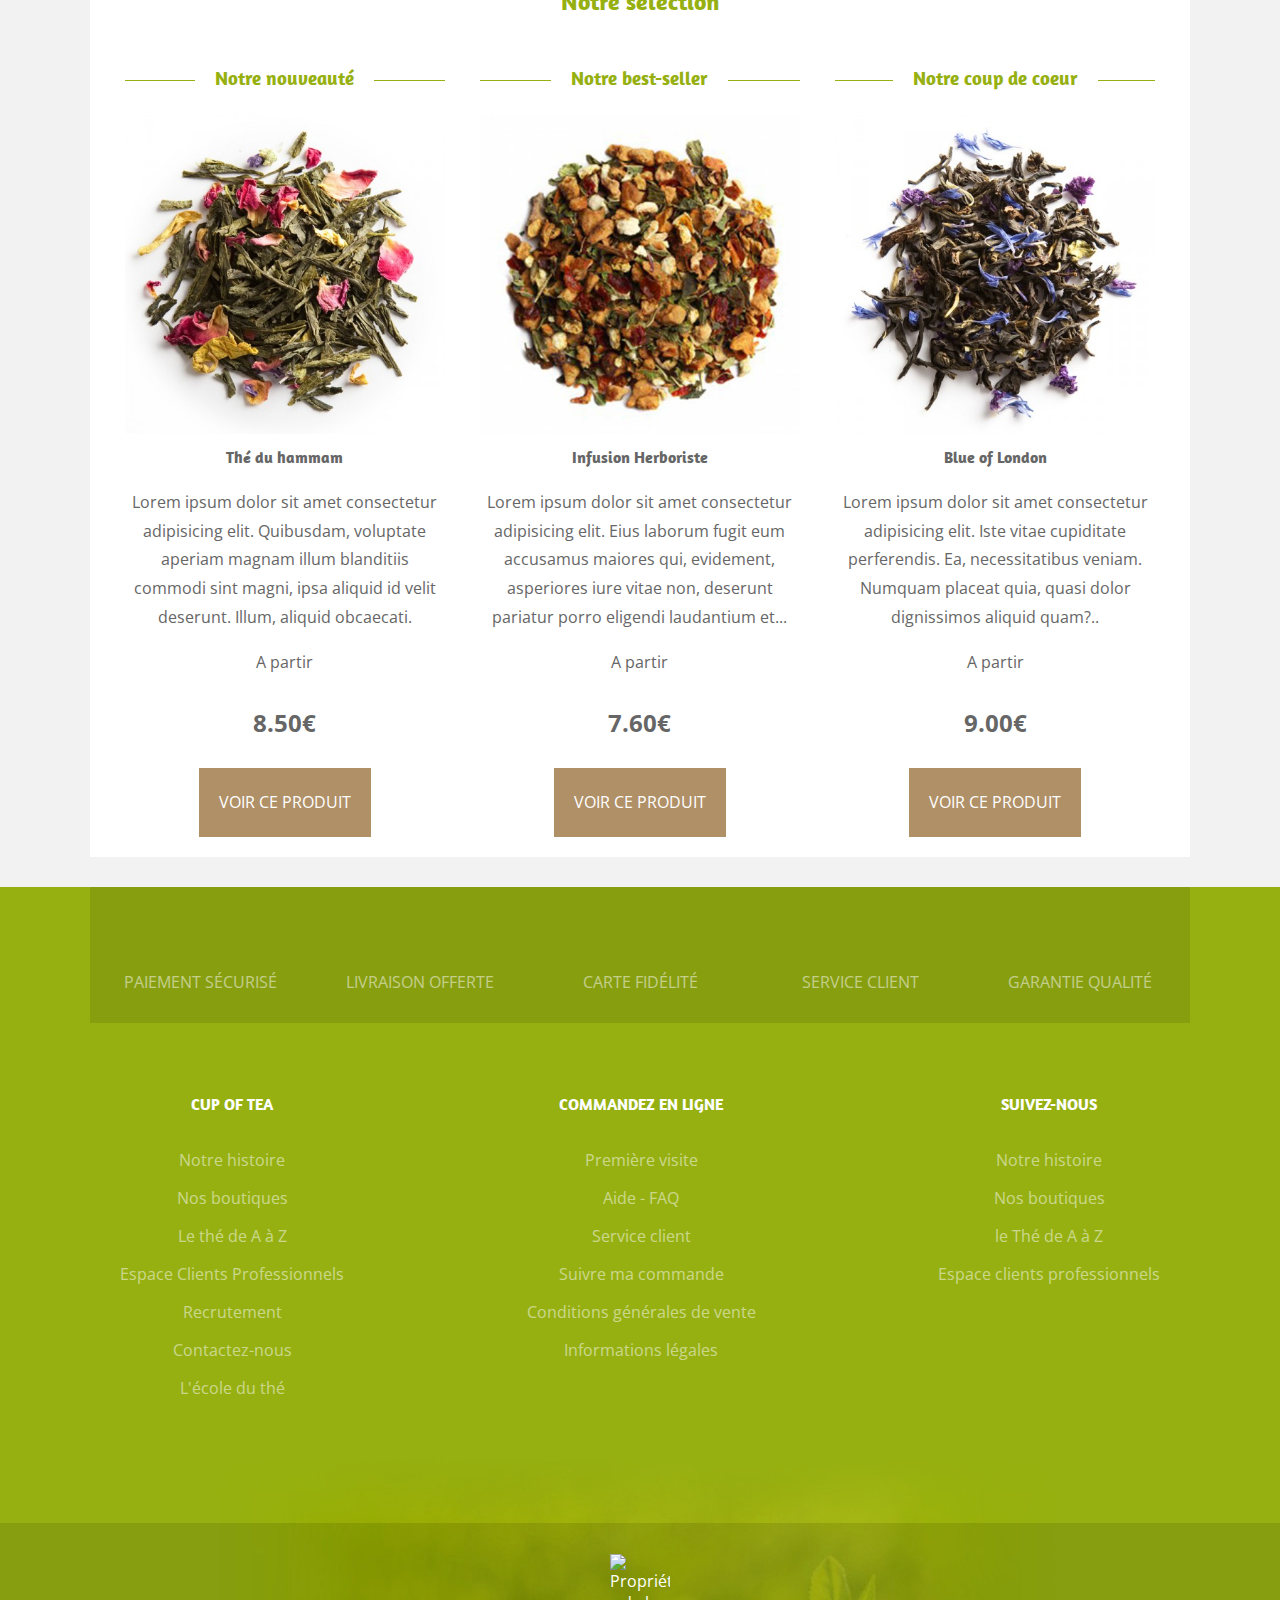
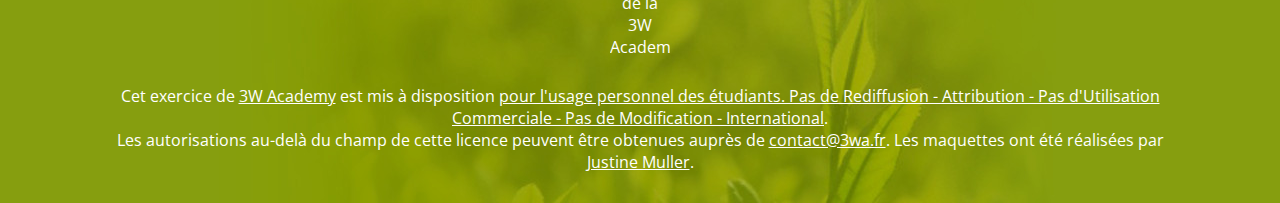
==== commit 00fa9618: "Add files via upload" ====
--- a/x_project/index.html
+++ b/x_project/index.html
@@ -90,21 +90,21 @@
       </p>
       <!-- *****************   liens vers thés *********************** -->
       <div class="itemsWrapper">
-        <a href="listing.html">
+        <a href="listing.html#noir">
           <figure>
             <img src="img/tea/1.jpg" alt="thé noir">
             <figcaption>Thé noir</figcaption>
           </figure>
         </a>
 
-        <a href="listing.html">
+        <a href="listing.html#vert">
           <figure>
             <img src="img/tea/2.jpg" alt="thé vert">
             <figcaption>Thé vert</figcaption>
           </figure>
         </a>
 
-        <a href="listing.html">
+        <a href="listing.html#oolong">
           <figure>
             <img src="img/tea/3.jpg" alt="thé Oolong">
             <figcaption>Oolong</figcaption>
@@ -112,7 +112,7 @@
         </a>
 
 
-        <a href="listing.html">
+        <a href="listing.html#blanc">
           <figure>
             <img src="img/tea/4.jpg" alt="Thé blanc">
             <figcaption>Thé blanc</figcaption>
@@ -120,7 +120,7 @@
         </a>
 
 
-        <a href="listing.html">
+        <a href="listing.html#rooibos">
           <figure>
             <img src="img/tea/5.jpg" alt="Rooibos">
             <figcaption>Rooibos</figcaption>
--- a/x_project/css/style.css
+++ b/x_project/css/style.css
@@ -62,6 +62,7 @@
 }
 
 .button, .page_product form button, .selection a {
+  color: #fff;
   background-color: #b09067;
   text-transform: uppercase;
   padding: 20px 20px;
@@ -100,6 +101,9 @@
 
 */
 header {
+  background-image: url("../img/bg.jpg");
+  background-size: cover;
+  background-position: center bottom;
   background-color: #96b011;
   text-align: center;
   color: #fff;
@@ -127,9 +131,6 @@
 }
 
 .blocHeader {
-  background-image: url("../img/bg.jpg");
-  background-size: cover;
-  background-position: center;
   padding: 120px 0 20px 0;
   display: flex;
   flex-direction: column;
@@ -233,11 +234,20 @@
 
 */
 footer {
-  background-color: #879e0f;
+  background-image: url("../img/bg.jpg");
+  background-size: cover;
+  background-position: center bottom;
+  background-size: auto auto;
+  background-repeat: no-repeat;
+  background-color: #96b011;
   margin-top: 30px;
 }
 footer a {
   color: #fff;
+}
+
+.hautLarge {
+  background-color: #879e0f;
 }
 
 .infos {
@@ -246,6 +256,7 @@
   justify-content: space-between;
   align-items: center;
   flex-wrap: wrap;
+  background-color: #879e0f;
   flex-direction: row;
   justify-content: space-around;
 }
@@ -286,10 +297,6 @@
   .infos a {
     width: 18%;
   }
-}
-
-.liensLarge {
-  background-color: #96b011;
 }
 
 .liensFooter {
@@ -341,17 +348,13 @@
 }
 
 .copyrightLarge {
-  background-color: #879e0f;
+  box-shadow: inset 0 0 0 100vmax rgba(0, 0, 0, 0.1);
 }
 
 .copyright {
   padding: 15px 15px 30px 15px;
   text-align: center;
   color: #fff;
-  background-image: url("../img/bg.jpg");
-  background-size: cover;
-  background-position: center;
-  box-shadow: inset 0 0 0 100vmax rgba(0, 0, 0, 0.1);
 }
 .copyright p {
   margin-bottom: 5px;
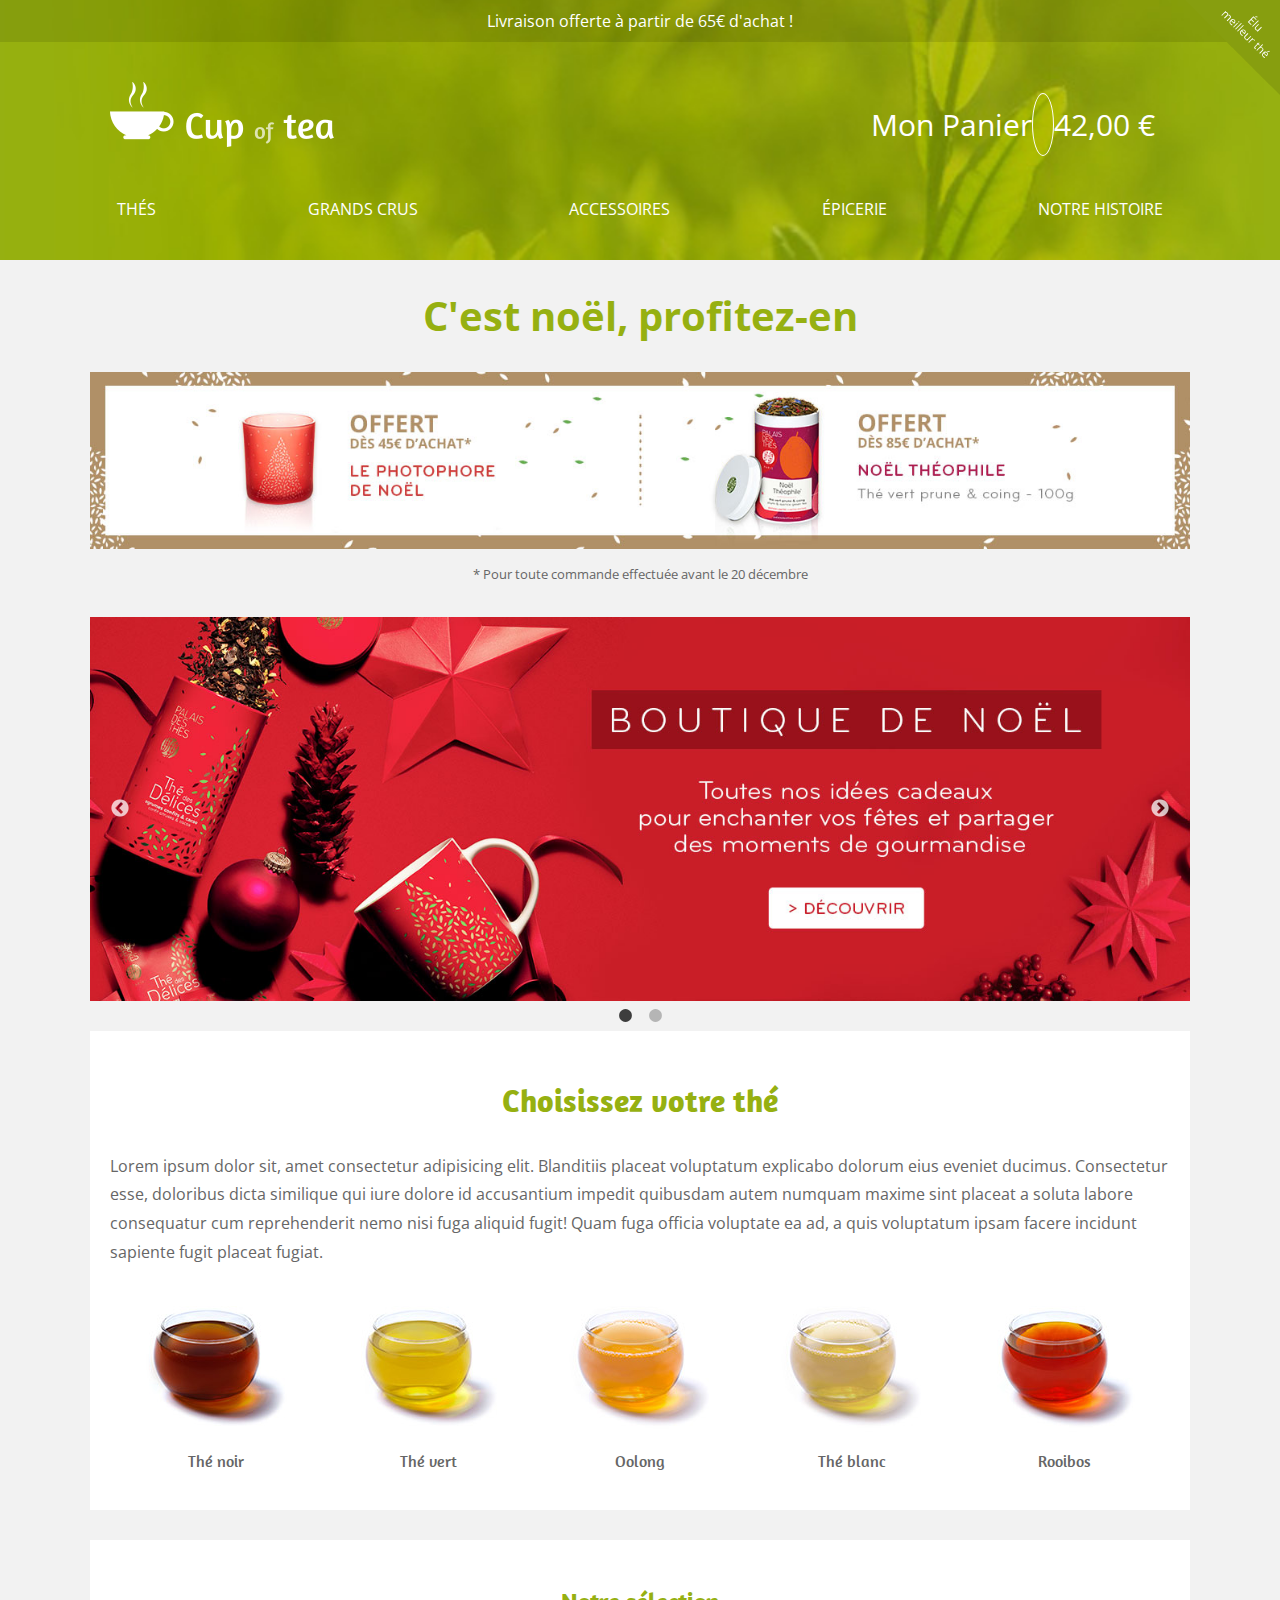
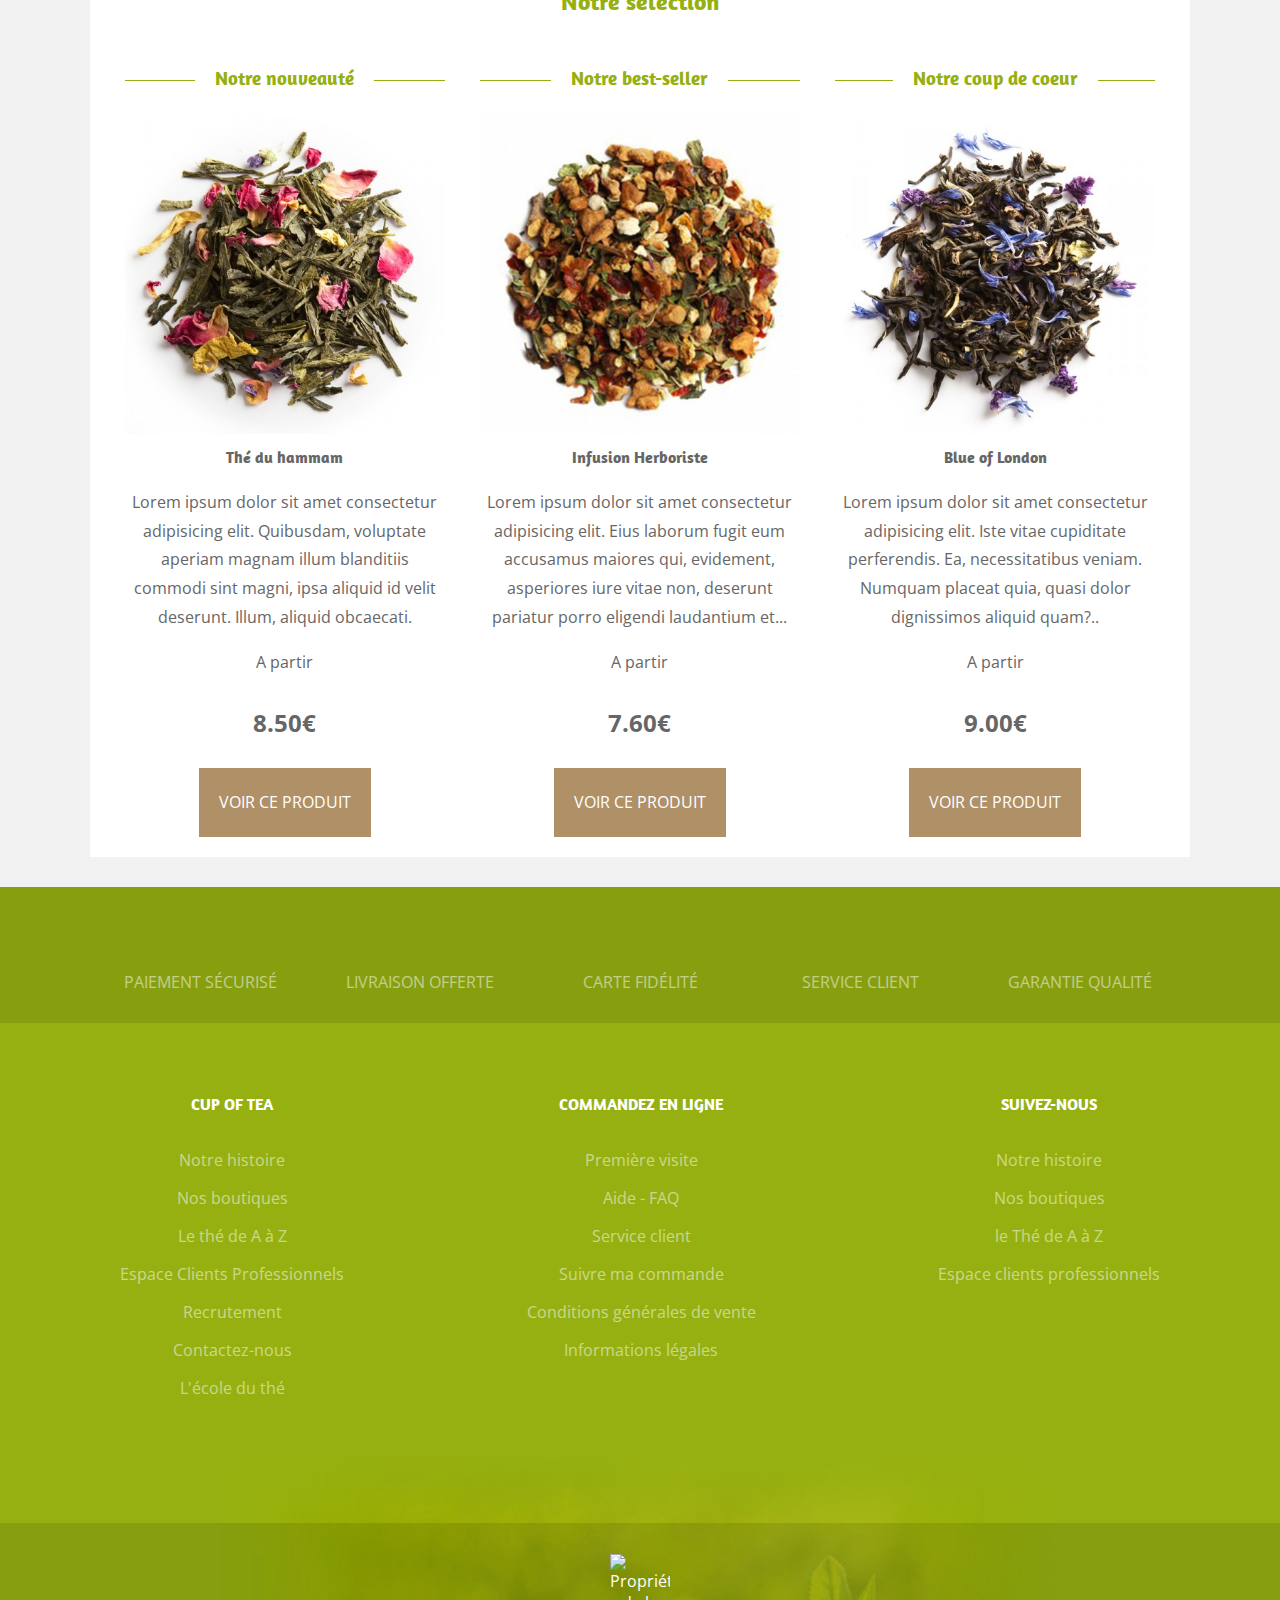
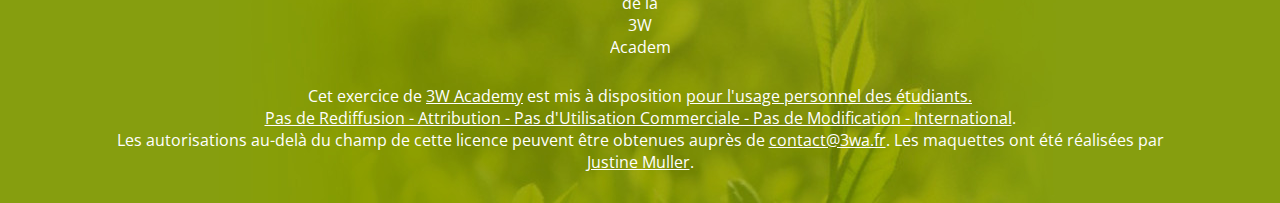
==== commit 30fe6ce7: "Add files via upload" ====
--- a/x_project/index.html
+++ b/x_project/index.html
@@ -199,53 +199,58 @@
   <footer>
     <!-- contient le fond pour parties ht et bas-->
 
-    <div class="infos container">
-      <a href="">Paiement sécurisé</a>
-      <a href="">Livraison offerte</a>
-      <a href="">Carte fidélité</a>
-      <a href="">Service client</a>
-      <a href="">Garantie qualité</a>
-    </div>
-
-    <div class="liensLarge">
-      <!--pour mettre fond vert clair-->
-      <div class="liensFooter container">
-        <nav class="navFooter">
-          <div>
-            <strong>Cup of tea</strong>
-            <ul>
-              <li><a href="#">Notre histoire</a></li>
-              <li><a href="#">Nos boutiques</a></li>
-              <li><a href="#">Le thé de A à Z</a></li>
-              <li><a href="#">Espace Clients Professionnels</a></li>
-              <li><a href="#">Recrutement</a></li>
-              <li><a href="#">Contactez-nous</a></li>
-              <li><a href="#">L'école du thé</a></li>
-            </ul>
-          </div>
-          <div>
-            <strong>Commandez en ligne</strong>
-            <ul>
-              <li><a href="">Première visite</a></li>
-              <li><a href="">Aide - FAQ</a></li>
-              <li><a href="">Service client</a></li>
-              <li><a href="">Suivre ma commande</a></li>
-              <li><a href="">Conditions générales de vente</a></li>
-              <li><a href="">Informations légales</a></li>
-            </ul>
-          </div>
-          <div>
-            <strong>Suivez-nous</strong>
-            <ul>
-              <li><a href="">Notre histoire</a></li>
-              <li><a href="">Nos boutiques</a></li>
-              <li><a href="">le Thé de A à Z</a></li>
-              <li><a href="">Espace clients professionnels</a></li>
-            </ul>
-          </div>
-        </nav>
-      </div>
-    </div>
+    <div class="hautLarge">
+      <div class="infos container">
+        <a href="">Paiement sécurisé</a>
+        <a href="">Livraison offerte</a>
+        <a href="">Carte fidélité</a>
+        <a href="">Service client</a>
+        <a href="">Garantie qualité</a>
+      </div>
+
+    </div>
+
+
+
+
+
+    <div class="liensFooter container">
+      <nav class="navFooter">
+        <div>
+          <strong>Cup of tea</strong>
+          <ul>
+            <li><a href="#">Notre histoire</a></li>
+            <li><a href="#">Nos boutiques</a></li>
+            <li><a href="#">Le thé de A à Z</a></li>
+            <li><a href="#">Espace Clients Professionnels</a></li>
+            <li><a href="#">Recrutement</a></li>
+            <li><a href="#">Contactez-nous</a></li>
+            <li><a href="#">L'école du thé</a></li>
+          </ul>
+        </div>
+        <div>
+          <strong>Commandez en ligne</strong>
+          <ul>
+            <li><a href="">Première visite</a></li>
+            <li><a href="">Aide - FAQ</a></li>
+            <li><a href="">Service client</a></li>
+            <li><a href="">Suivre ma commande</a></li>
+            <li><a href="">Conditions générales de vente</a></li>
+            <li><a href="">Informations légales</a></li>
+          </ul>
+        </div>
+        <div>
+          <strong>Suivez-nous</strong>
+          <ul>
+            <li><a href="">Notre histoire</a></li>
+            <li><a href="">Nos boutiques</a></li>
+            <li><a href="">le Thé de A à Z</a></li>
+            <li><a href="">Espace clients professionnels</a></li>
+          </ul>
+        </div>
+      </nav>
+    </div>
+
 
     <div class="copyrightLarge">
       <!-- Pour mettre photo en fond-->
@@ -257,13 +262,16 @@
         <br>
         <span>Cet exercice</span> de
         <a href="https://3wa.fr">3W Academy</a> est mis à disposition
-        <a rel="license" href="https://3wa.fr/propriete-materiel-pedagogique/">pour l'usage personnel des étudiants. Pas
+        <a rel="license" href="https://3wa.fr/propriete-materiel-pedagogique/">pour l'usage personnel des
+          étudiants.<br>
+          Pas
           de Rediffusion -
           Attribution - Pas d'Utilisation Commerciale - Pas de Modification -
           International</a>.<br>
         Les autorisations au-delà du champ de cette licence peuvent être
         obtenues auprès de
-        <a href="mailto:contact@3wa.fr" rel="cc:morePermissions">contact@3wa.fr</a>. Les maquettes ont été réalisées par
+        <a href="mailto:contact@3wa.fr" rel="cc:morePermissions">contact@3wa.fr</a>. Les maquettes ont été
+        réalisées par
         <a href="https://www.justine-muller.fr">Justine Muller</a>.
       </div>
       <!-- end of .footer -->
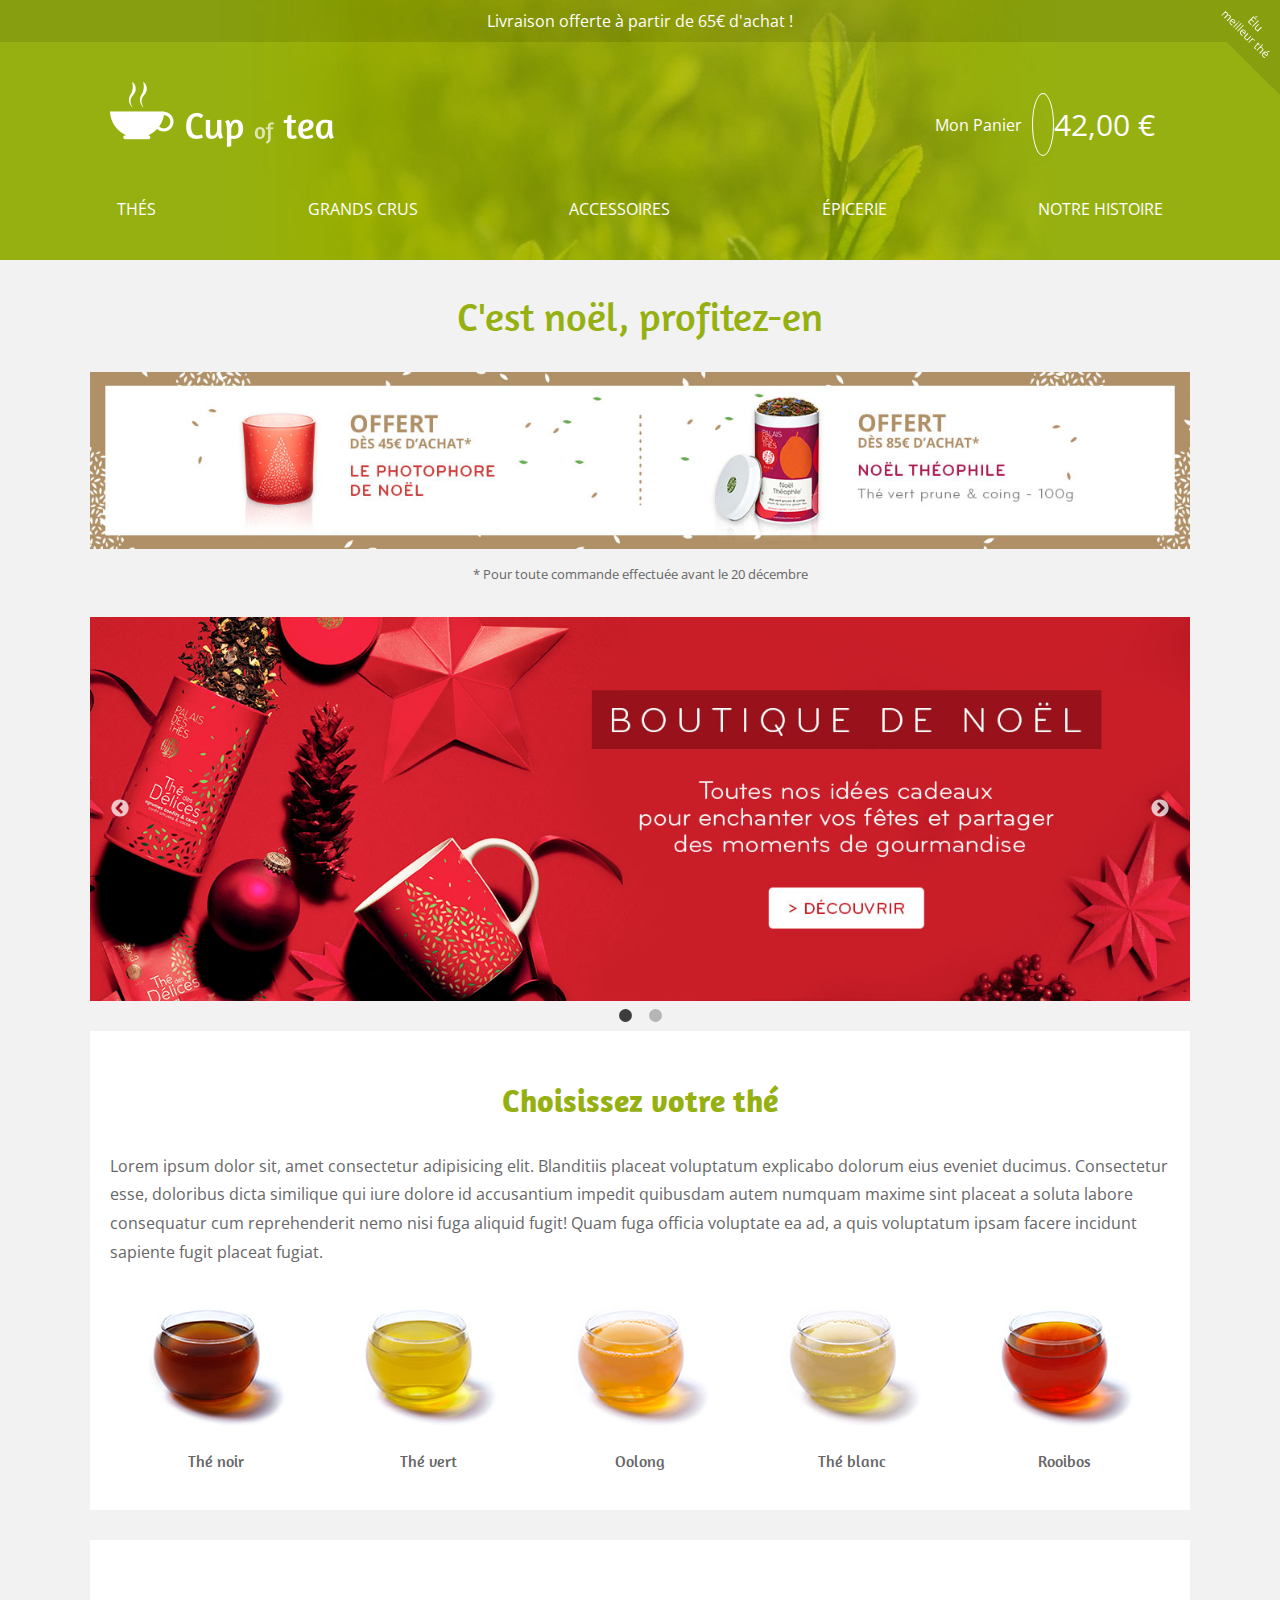
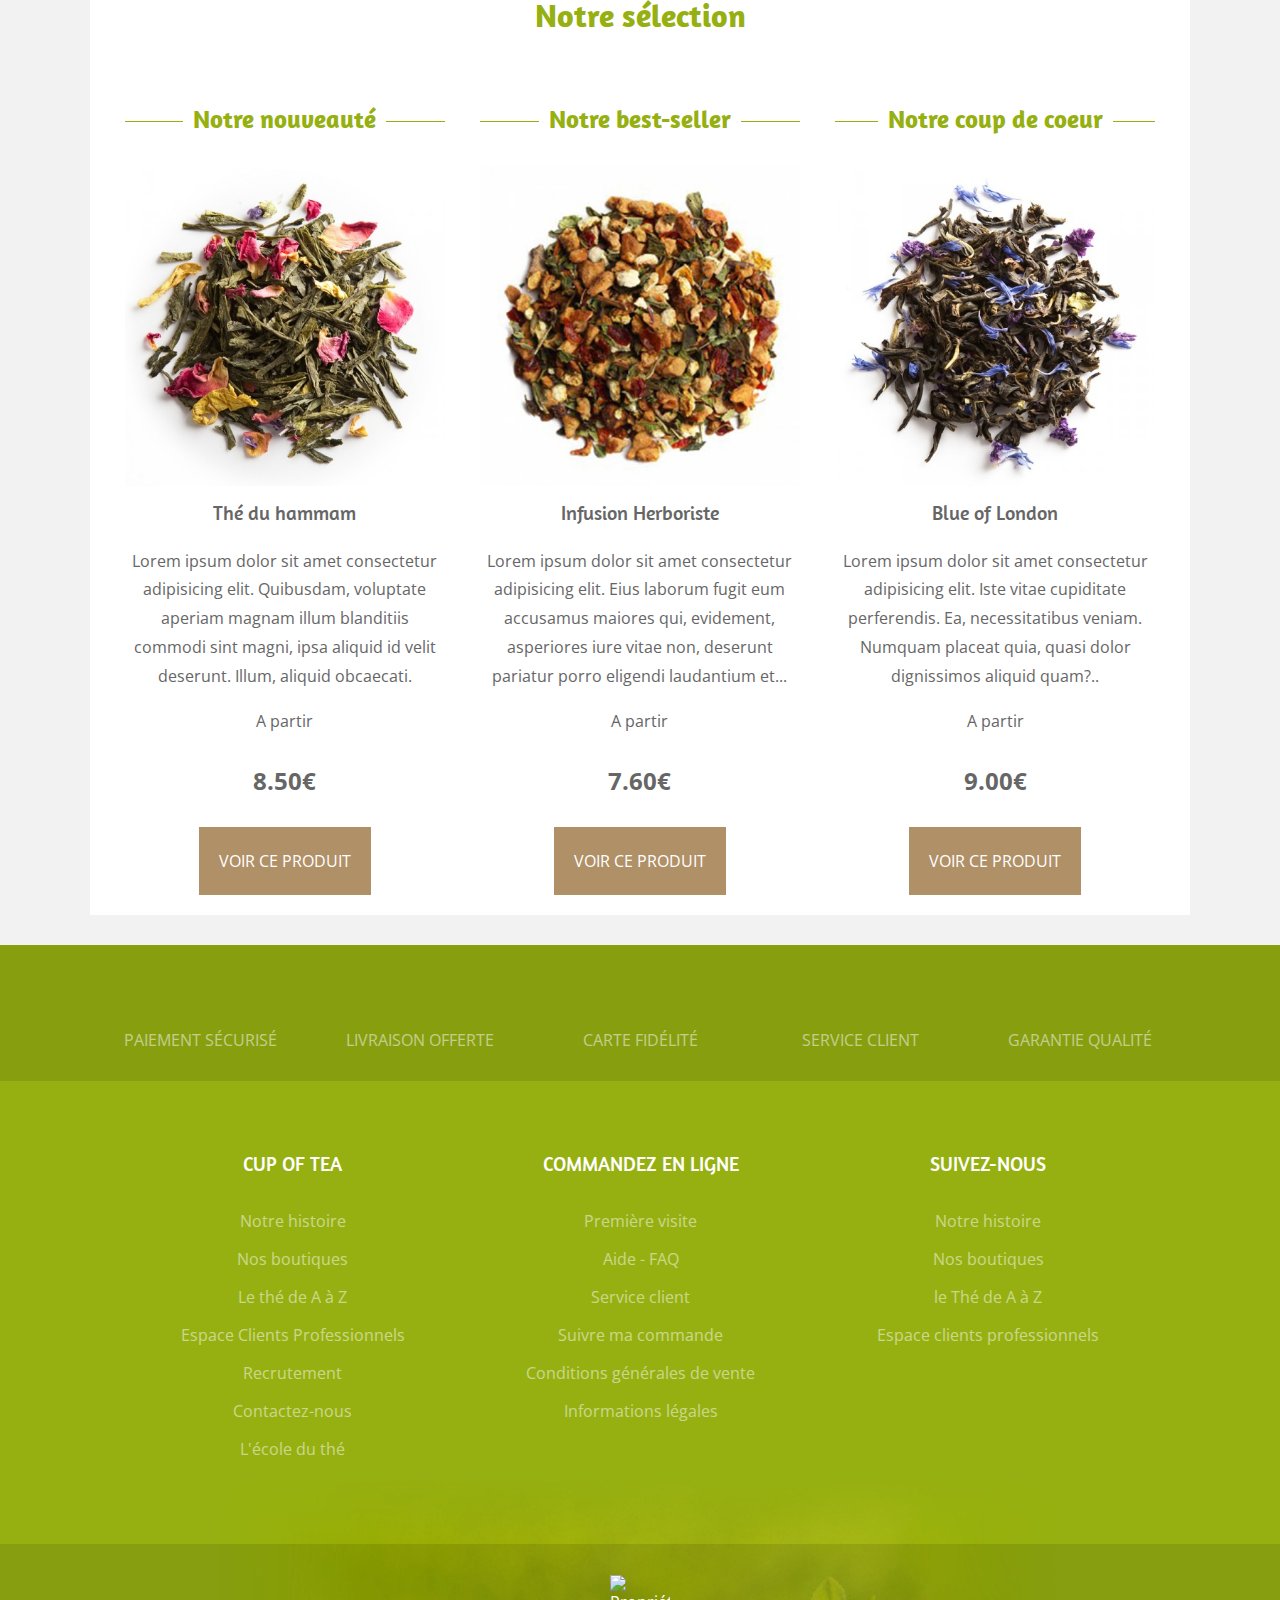
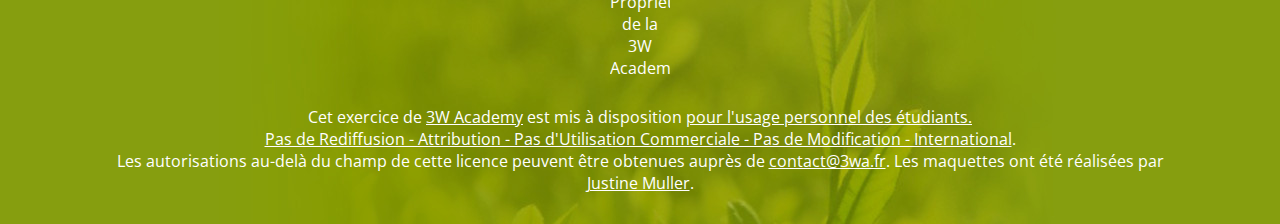
==== commit 6a8d215b: "Add files via upload" ====
--- a/x_project/index.html
+++ b/x_project/index.html
@@ -10,7 +10,7 @@
   <meta name="description" content="Cup of tea thés du monde">
   <link rel="stylesheet" href="https://cdnjs.cloudflare.com/ajax/libs/font-awesome/6.2.0/css/all.min.css"
     integrity="sha512-xh6O/CkQoPOWDdYTDqeRdPCVd1SpvCA9XXcUnZS2FmJNp1coAFzvtCN9BmamE+4aHK8yyUHUSCcJHgXloTyT2A=="
-    crossorigin="anonymous" referrerpolicy="no-referrer" />
+    crossorigin="anonymous" referrerpolicy="no-referrer">
 
   <link rel="stylesheet" type="text/css" href="./css/slick.css">
   <link rel="stylesheet" type="text/css" href="./css/slick-theme.css">
@@ -43,7 +43,7 @@
       <nav>
         <ul>
           <li><a href="listing.html">Thés</a></li>
-          <li><a href="product.html">Grands crus</a></li>
+          <li><a href="">Grands crus</a></li>
           <li><a href="#">accessoires</a></li>
           <li><a href="#">&#201;picerie</a></li>
           <li><a href="about.html">Notre histoire</a></li>
--- a/x_project/css/style.css
+++ b/x_project/css/style.css
@@ -39,6 +39,10 @@
   color: #96b011;
 }
 
+h1 {
+  font-size: 3.2rem;
+}
+
 ul {
   padding: 10px 0px;
   list-style: none;
@@ -61,13 +65,13 @@
   clear: both;
 }
 
-.button, .page_product form button, .selection a {
+.button, .page_product .formulaires button, .selection a {
   color: #fff;
   background-color: #b09067;
   text-transform: uppercase;
   padding: 20px 20px;
 }
-.button:hover, .page_product form button:hover, .selection a:hover {
+.button:hover, .page_product .formulaires button:hover, .selection a:hover {
   background-color: rgba(176, 144, 103, 0.75);
 }
 
@@ -82,13 +86,13 @@
   content: "";
   display: inline-block;
   width: 100%;
-  margin: 0 2rem 0 -100%;
+  margin: 0 1rem 0 -100%;
   vertical-align: middle;
   border-bottom: 1px solid;
 }
 .page_index h3::after,
 .page_listing h2::after {
-  margin: 0 -100% 0 2rem;
+  margin: 0 -100% 0 1rem;
 }
 
 /*
@@ -102,7 +106,7 @@
 */
 header {
   background-image: url("../img/bg.jpg");
-  background-size: cover;
+  background-repeat: no-repeat;
   background-position: center bottom;
   background-color: #96b011;
   text-align: center;
@@ -131,7 +135,7 @@
 }
 
 .blocHeader {
-  padding: 120px 0 20px 0;
+  padding: 130px 0 0px 0;
   display: flex;
   flex-direction: column;
   justify-content: space-between;
@@ -204,6 +208,7 @@
 @media screen and (min-width: 768px) {
   .blocHeader .lienPanier {
     display: flex;
+    align-items: center;
     position: static;
     background-color: transparent;
     border: none;
@@ -217,6 +222,9 @@
   padding: 10px;
 }
 .blocHeader .lienPanier span.txt {
+  font-size: 1.6rem;
+  vertical-align: middle;
+  margin-right: 10px;
   display: none;
 }
 @media screen and (min-width: 768px) {
@@ -235,10 +243,8 @@
 */
 footer {
   background-image: url("../img/bg.jpg");
-  background-size: cover;
+  background-repeat: no-repeat;
   background-position: center bottom;
-  background-size: auto auto;
-  background-repeat: no-repeat;
   background-color: #96b011;
   margin-top: 30px;
 }
@@ -295,7 +301,7 @@
 }
 @media screen and (min-width: 768px) {
   .infos a {
-    width: 18%;
+    width: 15%;
   }
 }
 
@@ -323,19 +329,23 @@
     align-items: flex-start;
   }
 }
+@media screen and (min-width: 1025px) {
+  .liensFooter .navFooter {
+    justify-content: space-around;
+  }
+}
 @media screen and (min-width: 768px) {
   .liensFooter {
     width: 100%;
   }
-}
-.liensFooter div {
-  margin-bottom: 40px;
 }
 .liensFooter strong {
   margin-top: 30px;
   color: white;
   text-transform: uppercase;
   font-family: "Amaranth", sans-serif;
+  font-weight: normal;
+  font-size: 2rem;
 }
 .liensFooter li {
   padding: 8px 0;
@@ -370,10 +380,11 @@
   line-height: 1.8;
 }
 
-.page_indexh1, .page_indexh2 {
+.page_index h1,
+.page_index h2 {
   font-size: 3.2rem;
 }
-.page_indexh3 {
+.page_index h3 {
   font-size: 2.5rem;
 }
 
@@ -393,6 +404,8 @@
     margin: 20px 0;
     color: #96b011;
     font-size: 4rem;
+    font-family: "Amaranth", sans-serif;
+    font-weight: normal;
   }
   .page_index aside .slick-prev,
 .page_index .sliderSlick .slick-prev {
@@ -481,7 +494,7 @@
 }
 .selection figcaption {
   font-family: "Amaranth", sans-serif;
-  font-weight: bold;
+  font-size: 2rem;
 }
 .selection .prix {
   font-size: 2.4rem;
@@ -563,6 +576,9 @@
     text-align: right;
   }
 }
+.page_product .description .wrapperRatings .text {
+  color: #96b011;
+}
 @media screen and (min-width: 768px) {
   .page_product .description {
     flex-direction: row;
@@ -575,47 +591,49 @@
     margin-top: 20px;
   }
 }
-.page_product form {
+.page_product .formulaires {
   width: 100%;
 }
-.page_product form select {
+.page_product .formulaires select {
   width: 100%;
   font-size: 1.6rem;
   border: 1px solid lightgrey;
   padding: 10px;
-  background: linear-gradient(90deg, rgb(255, 255, 255) calc(100% - 20px), #f2f2f2 20px);
-}
-.page_product form div {
+  background: linear-gradient(90deg, rgb(255, 255, 255) calc(100% - 20px), rgb(164, 149, 149) calc(100% - 20px), rgb(164, 149, 149) calc(100% - 19px), #f2f2f2 20px);
+}
+.page_product .formulaires div {
   font-size: 4rem;
   font-family: "Amaranth", sans-serif;
   width: 100%;
 }
-.page_product form button {
+.page_product .formulaires button {
+  margin-top: 30px;
+  font-size: 1.6rem;
   width: 100%;
   border: none;
   color: #f2f2f2;
 }
-.page_product form .wishList {
+.page_product .formulaires .wishList {
   width: -webkit-fit-content;
   width: -moz-fit-content;
   width: fit-content;
   color: #96b011;
   background-color: #fff;
-  margin-right: 0;
+  margin: 10px 0 0 0;
   text-transform: none;
 }
-.page_product form .wishList::before {
+.page_product .formulaires .wishList::before {
   font-family: FontAwesome;
   color: #e7877a;
   display: inline-block;
   margin: 0 5px;
   content: "\f004";
 }
-.page_product form .wishList:hover {
+.page_product .formulaires .wishList:hover {
   color: #fff;
 }
 @media screen and (min-width: 768px) {
-  .page_product form {
+  .page_product .formulaires {
     width: 50%;
     text-align: right;
     margin-top: 20px;
